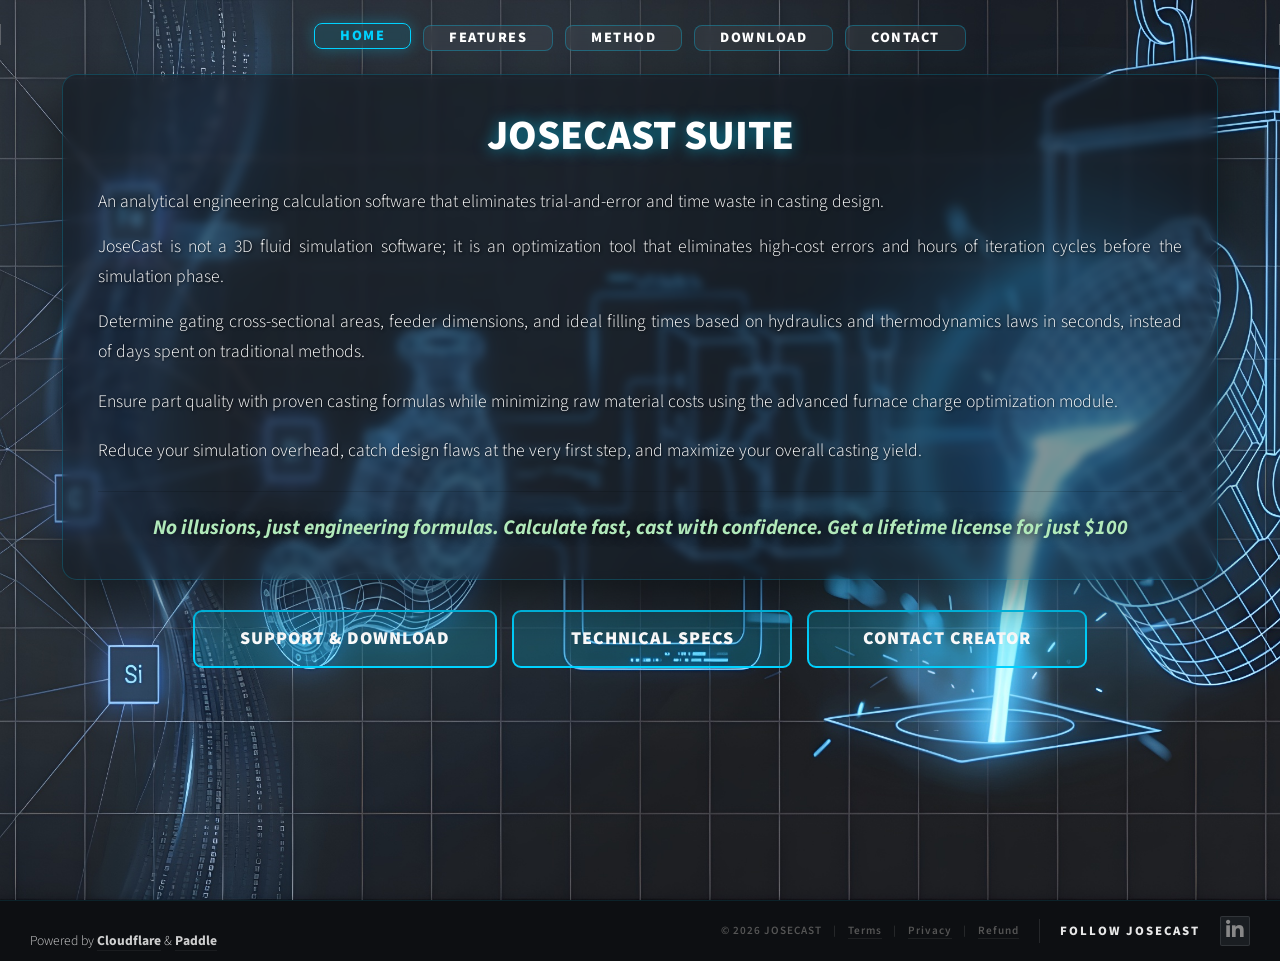
==== index.html @ 712bd65b "Update index.html" ====
<!DOCTYPE HTML>
<html>
<head>
    <title>JoseCast Suite - Professional Foundry Software</title>
    <meta charset="utf-8" />
    <meta name="viewport" content="width=device-width, initial-scale=1, user-scalable=no" />
    <link rel="stylesheet" href="assets/css/main.css" />
    <noscript><link rel="stylesheet" href="assets/css/noscript.css" /></noscript>
</head>
<style>
/* ORİJİNAL STİLLER - DOKUNMADIM */
@media (max-width:768px){
 #footer>div{flex-direction:column!important;justify-content:center!important;align-items:center!important;gap:15px!important;padding:0 15px!important}
 #footer>div>div:first-child{width:100%!important;text-align:center!important;font-size:.8em!important}
 a[href^="mailto:"]{color:#00d2ff!important;word-break:break-all!important}
}   
/* 🔥 AKTİF SAYFA SEKME RENGİ (CURRENT) 🔥 */
#nav > ul > li.current > a, #nav > ul > li > a:hover { 
    color: #00d2ff !important;
    border-color: #00d2ff !important;
    background-color: rgba(0, 210, 255, 0.1) !important;
    box-shadow: 0 0 15px rgba(0, 210, 255, 0.3) !important;
    transform: translateY(-2px);
}

/* SADECE TAŞMAYI ÖNLEMEK İÇİN - 3 SATIR */
#header { height: auto !important; min-height: 100vh !important; padding-top: 70px !important; padding-bottom: 60px !important; }
#nav { position: absolute !important; top: 0 !important; left: 0 !important; width: 100% !important; z-index: 500 !important; }
.jose-hover:hover { background: rgba(0, 210, 255, 0.6) !important; }
</style>

<body class="homepage is-preload">
<div id="page-wrapper">

    <!-- Header -->
    <div id="header">

        <!-- Nav - ÜSTE ALINDI -->
        <nav id="nav">
            <ul>
                <li class="current"><a href="index.html">Home</a></li>
                <li><a href="features.html">Features</a></li>
                <li><a href="method.html">Method</a></li>
                <li><a href="download.html">Download</a></li>
                <li><a href="Contact.html">Contact</a></li>
            </ul>
        </nav>

        <!-- Inner -->
        <div class="inner">
            <header>
                <div class="inner" style="
                    margin: -20px auto 0 auto !important;
                    position: relative !important;
                    transform: none !important;
                    z-index: 100 !important;
                    width: 95% !important; 
                    max-width: 1350px !important; 
                    display: block !important;
                    text-align: center !important;
                    background: rgba(10, 17, 26, 0.45) !important; 
                    backdrop-filter: blur(4px) !important; 
                    -webkit-backdrop-filter: blur(4px) !important;
                    padding: 35px !important;
                    border-radius: 15px !important;
                    border: 1px solid rgba(0, 210, 255, 0.2) !important; 
                    box-shadow: 0 20px 50px rgba(0,0,0,0.5) !important;
                ">
                    <header style="margin: 0 !important; padding: 0 !important; background: transparent !important;">
                        <h2 style="margin-bottom: 25px !important; font-size: 2.6em !important; font-weight: 800 !important; color: #ffffff !important; text-shadow: 0 0 15px rgba(0, 210, 255, 0.6) !important;">JOSECAST SUITE</h2>
                        
                        <div style="color: #ffffff !important; line-height: 1.7 !important; font-size: 1.1em !important; text-shadow: 1px 1px 3px rgba(0,0,0,0.8);">
                            <p style="margin-bottom: 15px !important;">An analytical engineering calculation software that eliminates trial-and-error and time waste in casting design.</p>
                            <p style="margin-bottom: 15px !important;">JoseCast is not a 3D fluid simulation software; it is an optimization tool that eliminates high-cost errors and hours of iteration cycles before the simulation phase.</p>
                            <p style="margin-bottom: 20px !important;">Determine gating cross-sectional areas, feeder dimensions, and ideal filling times based on hydraulics and thermodynamics laws in seconds, instead of days spent on traditional methods.</p>
                            <p style="margin-bottom: 20px !important;">Ensure part quality with proven casting formulas while minimizing raw material costs using the advanced furnace charge optimization module.</p>
                            <p style="margin-bottom: 20px !important;">Reduce your simulation overhead, catch design flaws at the very first step, and maximize your overall casting yield.</p>
                        </div>

                        <p style="margin-top: 25px !important; font-weight: 700; font-style: italic; color: #b1e9ba; text-shadow: 0 0 12px rgba(0, 0, 0, 0.969); border-top: 1px solid rgba(0, 0, 0, 0.15); padding-top: 20px;">
                            No illusions, just engineering formulas. Calculate fast, cast with confidence. Get a lifetime license for just $100
                        </p>
                    </header>
                </div>

                <div style="text-align: center; margin-top: 30px; width: 100%; clear: both;">
                    <div style="display: inline-flex; gap: 15px; flex-wrap: wrap; justify-content: center;">
                        <a href="download.html" class="jose-hover" style="display: flex; align-items: center; justify-content: center; background: rgba(0, 210, 255, 0.2); color: #ffffff !important; border: 2px solid #00d2ff; border-radius: 0.5em; padding: 15px 45px; text-decoration: none; font-weight: 900 !important; font-size: 18px !important; text-transform: uppercase; letter-spacing: 1px; min-width: 280px; box-sizing: border-box; transition: 0.3s;">Support & Download</a>
                        <a href="features.html" class="jose-hover" style="display: flex; align-items: center; justify-content: center; background: rgba(0, 210, 255, 0.2); color: #ffffff !important; border: 2px solid #00d2ff; border-radius: 0.5em; padding: 15px 45px; text-decoration: none; font-weight: 900 !important; font-size: 18px !important; text-transform: uppercase; letter-spacing: 1px; min-width: 280px; box-sizing: border-box; transition: 0.3s;">Technical Specs</a>
                        <a href="https://www.linkedin.com/in/yusuf-furkan-atci-9a137a19b" target="_blank" class="jose-hover" style="display: flex; align-items: center; justify-content: center; background: rgba(0, 210, 255, 0.2); color: #ffffff !important; border: 2px solid #00d2ff; border-radius: 0.5em; padding: 15px 45px; text-decoration: none; font-weight: 900 !important; font-size: 18px !important; text-transform: uppercase; letter-spacing: 1px; min-width: 280px; box-sizing: border-box; transition: 0.3s;">Contact Creator</a>
                    </div>
                </div>
            </header>
            <footer>
                <a href="#banner" class="button circled scrolly">Start</a>
            </footer>
        </div>
    </div>

    <!-- Footer - ORİJİNAL AYNI -->
    <div id="footer" style="padding: 8px 0; margin: 0; background: #0d0f12; clear: both; border-top: 1px solid rgba(0, 210, 255, 0.1); width: 100%;">
        <div style="width: 100%; padding: 0 30px; display: flex; align-items: center; justify-content: flex-end; gap: 20px;">
            <div style="text-align: left !important; display: block !important; width: 100% !important; margin: 0 !important; padding: 0 !important;">
                <p style="font-size: 0.85em; opacity: 0.8; margin: 20px 0 0 0 !important; padding: 0 !important; text-align: left !important;">
                    Powered by <a href="https://www.cloudflare.com" target="_blank" style="text-decoration: none; color: inherit; font-weight: bold;">Cloudflare</a> & <a href="https://www.paddle.com" target="_blank" style="text-decoration: none; color: inherit; font-weight: bold;">Paddle</a>
                </p>
            </div>      
            <div style="color: #555555; font-size: 0.7em; font-weight: 600; letter-spacing: 1px; border-right: 1px solid rgba(255,255,255,0.1); padding-right: 20px; white-space: nowrap !important; display: inline-block;">
                &copy; 2026 JOSECAST <span style="margin: 0 8px; opacity: 0.4;">|</span>
                <a href="terms.html" style="color: inherit; text-decoration: none;">Terms</a> <span style="margin: 0 8px; opacity: 0.4;">|</span>
                <a href="privacy.html" style="color: inherit; text-decoration: none;">Privacy</a> <span style="margin: 0 8px; opacity: 0.4;">|</span>
                <a href="refund.html" style="color: inherit; text-decoration: none;">Refund</a>
            </div>
            <h3 style="color: #ffffff; margin: 0; font-size: 0.8em; font-weight: 800; letter-spacing: 2px; text-transform: uppercase; white-space: nowrap; opacity: 0.9;">FOLLOW JOSECAST</h3>
            <div style="display: flex; gap: 10px;">
                <a href="https://www.linkedin.com/company/josecast-suite" target="_blank" rel="noopener noreferrer" style="display: flex; align-items: center; justify-content: center; width: 30px; height: 30px; background-color: #1a1e22; border: 1px solid rgba(255, 255, 255, 0.1); border-radius: 2px; color: #888888; font-size: 1em; text-decoration: none;">
                    <i class="icon brands fa-linkedin-in"></i>
                </a>
            </div>
        </div>
    </div>

</div>

<script src="assets/js/jquery.min.js"></script>
<script src="assets/js/jquery.dropotron.min.js"></script>
<script src="assets/js/jquery.scrolly.min.js"></script>
<script src="assets/js/jquery.scrollex.min.js"></script>
<script src="assets/js/browser.min.js"></script>
<script src="assets/js/breakpoints.min.js"></script>
<script src="assets/js/util.js"></script>
<script src="assets/js/main.js"></script>
</body>
</html>
---- assets/css/main.css ----
@import url("https://fonts.googleapis.com/css?family=Source+Sans+Pro:300,300italic,400,400italic,600");
@import url("fontawesome-all.min.css");

/*
	Helios by HTML5 UP
	html5up.net | @ajlkn
	Free for personal and commercial use under the CCA 3.0 license (html5up.net/license)
*/

html, body, div, span, applet, object,
iframe, h1, h2, h3, h4, h5, h6, p, blockquote,
pre, a, abbr, acronym, address, big, cite,
code, del, dfn, em, img, ins, kbd, q, s, samp,
small, strike, strong, sub, sup, tt, var, b,
u, i, center, dl, dt, dd, ol, ul, li, fieldset,
form, label, legend, table, caption, tbody,
tfoot, thead, tr, th, td, article, aside,
canvas, details, embed, figure, figcaption,
footer, header, hgroup, menu, nav, output, ruby,
section, summary, time, mark, audio, video {
	margin: 0;
	padding: 0;
	border: 0;
	font-size: 100%;
	font: inherit;
	vertical-align: baseline;}

article, aside, details, figcaption, figure,
footer, header, hgroup, menu, nav, section {
	display: block;}

body {
	line-height: 1;
}

ol, ul {
	list-style: none;
}

blockquote, q {
	quotes: none;
}

	blockquote:before, blockquote:after, q:before, q:after {
		content: '';
		content: none;
	}

table {
	border-collapse: collapse;
	border-spacing: 0;
}

body {
	-webkit-text-size-adjust: none;
}

mark {
	background-color: transparent;
	color: inherit;
}

input::-moz-focus-inner {
	border: 0;
	padding: 0;
}

input, select, textarea {
	-moz-appearance: none;
	-webkit-appearance: none;
	-ms-appearance: none;
	appearance: none;
}

/* Basic */

	html {
		box-sizing: border-box;
	}

	*, *:before, *:after {
		box-sizing: inherit;
	}

	body {
		background: #f0f4f4;
		color: #5b5b5b;
		font-size: 15pt;
		line-height: 1.85em;
		font-family: 'Source Sans Pro', sans-serif;
		font-weight: 300;
	}

		body.is-preload *, body.is-preload *:before, body.is-preload *:after {
			-moz-animation: none !important;
			-webkit-animation: none !important;
			-ms-animation: none !important;
			animation: none !important;
			-moz-transition: none !important;
			-webkit-transition: none !important;
			-ms-transition: none !important;
			transition: none !important;
		}

	input, textarea, select {
		font-size: 15pt;
		line-height: 1.85em;
		font-family: 'Source Sans Pro', sans-serif;
		font-weight: 300;
	}

	h1, h2, h3, h4, h5, h6 {
		font-weight: 400;
		color: #483949;
		line-height: 1.25em;
	}

	h1 a, h2 a, h3 a, h4 a, h5 a, h6 a {
		color: inherit;
		text-decoration: none;
		border-bottom-color: transparent;
	}

	h1 strong, h2 strong, h3 strong, h4 strong, h5 strong, h6 strong {
		font-weight: 600;
	}

	h2 {
		font-size: 2.6em;
	}

	h3 {
		font-size: 1.25em;
	}

	h4 {
		font-size: 1em;
		margin: 0 0 0.25em 0;
	}

	strong, b {
		font-weight: 400;
		color: #483949;
	}

	em, i {
		font-style: italic;
	}

	a {
		color: inherit;
		border-bottom: solid 1px rgba(128, 128, 128, 0.15);
		text-decoration: none;
		-moz-transition: background-color 0.35s ease-in-out, color 0.35s ease-in-out, border-bottom-color 0.35s ease-in-out;
		-webkit-transition: background-color 0.35s ease-in-out, color 0.35s ease-in-out, border-bottom-color 0.35s ease-in-out;
		-ms-transition: background-color 0.35s ease-in-out, color 0.35s ease-in-out, border-bottom-color 0.35s ease-in-out;
		transition: background-color 0.35s ease-in-out, color 0.35s ease-in-out, border-bottom-color 0.35s ease-in-out;
	}

		a:hover {
			color: #ef8376;
			border-bottom-color: transparent;
		}

	sub {
		position: relative;
		top: 0.5em;
		font-size: 0.8em;
	}

	sup {
		position: relative;
		top: -0.5em;
		font-size: 0.8em;
	}

	blockquote {
		border-left: solid 0.5em #ddd;
		padding: 1em 0 1em 2em;
		font-style: italic;
	}

	p, ul, ol, dl, table {
		margin-bottom: 1em;
	}

	p {
		text-align: justify;
	}

	br.clear {
		clear: both;
	}

	hr {
		position: relative;
		display: block;
		border: 0;
		top: 4.5em;
		margin-bottom: 9em;
		height: 6px;
		border-top: solid 1px rgba(128, 128, 128, 0.2);
		border-bottom: solid 1px rgba(128, 128, 128, 0.2);
	}

		hr:before, hr:after {
			content: '';
			position: absolute;
			top: -8px;
			display: block;
			width: 1px;
			height: 21px;
			background: rgba(128, 128, 128, 0.2);
		}

		hr:before {
			left: -1px;
		}

		hr:after {
			right: -1px;
		}

	.timestamp {
		color: rgba(128, 128, 128, 0.75);
		font-size: 0.8em;
	}

/* Container */

	.container {
		margin: 0 auto;
		max-width: 100%;
		width: 1400px;
	}

		@media screen and (max-width: 1680px) {

			.container {
				width: 1200px;
			}

		}

		@media screen and (max-width: 1280px) {

			.container {
				width: 100%;
			}

		}

		@media screen and (max-width: 960px) {

			.container {
				width: 100%;
			}

		}

		@media screen and (max-width: 840px) {

			.container {
				width: 100%;
			}

		}

		@media screen and (max-width: 736px) {

			.container {
				width: 100%;
			}

		}

/* Row */

	.row {
		display: flex;
		flex-wrap: wrap;
		box-sizing: border-box;
		align-items: stretch;
	}

		.row > * {
			box-sizing: border-box;
		}

		.row.gtr-uniform > * > :last-child {
			margin-bottom: 0;
		}

		.row.aln-left {
			justify-content: flex-start;
		}

		.row.aln-center {
			justify-content: center;
		}

		.row.aln-right {
			justify-content: flex-end;
		}

		.row.aln-top {
			align-items: flex-start;
		}

		.row.aln-middle {
			align-items: center;
		}

		.row.aln-bottom {
			align-items: flex-end;
		}

		.row > .imp {
			order: -1;
		}

		.row > .col-1 {
			width: 8.33333%;
		}

		.row > .off-1 {
			margin-left: 8.33333%;
		}

		.row > .col-2 {
			width: 16.66667%;
		}

		.row > .off-2 {
			margin-left: 16.66667%;
		}

		.row > .col-3 {
			width: 25%;
		}

		.row > .off-3 {
			margin-left: 25%;
		}

		.row > .col-4 {
			width: 33.33333%;
		}

		.row > .off-4 {
			margin-left: 33.33333%;
		}

		.row > .col-5 {
			width: 41.66667%;
		}

		.row > .off-5 {
			margin-left: 41.66667%;
		}

		.row > .col-6 {
			width: 50%;
		}

		.row > .off-6 {
			margin-left: 50%;
		}

		.row > .col-7 {
			width: 58.33333%;
		}

		.row > .off-7 {
			margin-left: 58.33333%;
		}

		.row > .col-8 {
			width: 66.66667%;
		}

		.row > .off-8 {
			margin-left: 66.66667%;
		}

		.row > .col-9 {
			width: 75%;
		}

		.row > .off-9 {
			margin-left: 75%;
		}

		.row > .col-10 {
			width: 83.33333%;
		}

		.row > .off-10 {
			margin-left: 83.33333%;
		}

		.row > .col-11 {
			width: 91.66667%;
		}

		.row > .off-11 {
			margin-left: 91.66667%;
		}

		.row > .col-12 {
			width: 100%;
		}

		.row > .off-12 {
			margin-left: 100%;
		}

		.row.gtr-0 {
			margin-top: 0px;
			margin-left: 0px;
		}

			.row.gtr-0 > * {
				padding: 0px 0 0 0px;
			}

			.row.gtr-0.gtr-uniform {
				margin-top: 0px;
			}

				.row.gtr-0.gtr-uniform > * {
					padding-top: 0px;
				}

		.row.gtr-25 {
			margin-top: -10px;
			margin-left: -10px;
		}

			.row.gtr-25 > * {
				padding: 10px 0 0 10px;
			}

			.row.gtr-25.gtr-uniform {
				margin-top: -10px;
			}

				.row.gtr-25.gtr-uniform > * {
					padding-top: 10px;
				}

		.row.gtr-50 {
			margin-top: -20px;
			margin-left: -20px;
		}

			.row.gtr-50 > * {
				padding: 20px 0 0 20px;
			}

			.row.gtr-50.gtr-uniform {
				margin-top: -20px;
			}

				.row.gtr-50.gtr-uniform > * {
					padding-top: 20px;
				}

		.row {
			margin-top: -40px;
			margin-left: -40px;
		}

			.row > * {
				padding: 40px 0 0 40px;
			}

			.row.gtr-uniform {
				margin-top: -40px;
			}

				.row.gtr-uniform > * {
					padding-top: 40px;
				}

		.row.gtr-150 {
			margin-top: -60px;
			margin-left: -60px;
		}

			.row.gtr-150 > * {
				padding: 60px 0 0 60px;
			}

			.row.gtr-150.gtr-uniform {
				margin-top: -60px;
			}

				.row.gtr-150.gtr-uniform > * {
					padding-top: 60px;
				}

		.row.gtr-200 {
			margin-top: -80px;
			margin-left: -80px;
		}

			.row.gtr-200 > * {
				padding: 80px 0 0 80px;
			}

			.row.gtr-200.gtr-uniform {
				margin-top: -80px;
			}

				.row.gtr-200.gtr-uniform > * {
					padding-top: 80px;
				}

		@media screen and (max-width: 1680px) {

			.row {
				display: flex;
				flex-wrap: wrap;
				box-sizing: border-box;
				align-items: stretch;
			}

				.row > * {
					box-sizing: border-box;
				}

				.row.gtr-uniform > * > :last-child {
					margin-bottom: 0;
				}

				.row.aln-left {
					justify-content: flex-start;
				}

				.row.aln-center {
					justify-content: center;
				}

				.row.aln-right {
					justify-content: flex-end;
				}

				.row.aln-top {
					align-items: flex-start;
				}

				.row.aln-middle {
					align-items: center;
				}

				.row.aln-bottom {
					align-items: flex-end;
				}

				.row > .imp-wide {
					order: -1;
				}

				.row > .col-1-wide {
					width: 8.33333%;
				}

				.row > .off-1-wide {
					margin-left: 8.33333%;
				}

				.row > .col-2-wide {
					width: 16.66667%;
				}

				.row > .off-2-wide {
					margin-left: 16.66667%;
				}

				.row > .col-3-wide {
					width: 25%;
				}

				.row > .off-3-wide {
					margin-left: 25%;
				}

				.row > .col-4-wide {
					width: 33.33333%;
				}

				.row > .off-4-wide {
					margin-left: 33.33333%;
				}

				.row > .col-5-wide {
					width: 41.66667%;
				}

				.row > .off-5-wide {
					margin-left: 41.66667%;
				}

				.row > .col-6-wide {
					width: 50%;
				}

				.row > .off-6-wide {
					margin-left: 50%;
				}

				.row > .col-7-wide {
					width: 58.33333%;
				}

				.row > .off-7-wide {
					margin-left: 58.33333%;
				}

				.row > .col-8-wide {
					width: 66.66667%;
				}

				.row > .off-8-wide {
					margin-left: 66.66667%;
				}

				.row > .col-9-wide {
					width: 75%;
				}

				.row > .off-9-wide {
					margin-left: 75%;
				}

				.row > .col-10-wide {
					width: 83.33333%;
				}

				.row > .off-10-wide {
					margin-left: 83.33333%;
				}

				.row > .col-11-wide {
					width: 91.66667%;
				}

				.row > .off-11-wide {
					margin-left: 91.66667%;
				}

				.row > .col-12-wide {
					width: 100%;
				}

				.row > .off-12-wide {
					margin-left: 100%;
				}

				.row.gtr-0 {
					margin-top: 0px;
					margin-left: 0px;
				}

					.row.gtr-0 > * {
						padding: 0px 0 0 0px;
					}

					.row.gtr-0.gtr-uniform {
						margin-top: 0px;
					}

						.row.gtr-0.gtr-uniform > * {
							padding-top: 0px;
						}

				.row.gtr-25 {
					margin-top: -10px;
					margin-left: -10px;
				}

					.row.gtr-25 > * {
						padding: 10px 0 0 10px;
					}

					.row.gtr-25.gtr-uniform {
						margin-top: -10px;
					}

						.row.gtr-25.gtr-uniform > * {
							padding-top: 10px;
						}

				.row.gtr-50 {
					margin-top: -20px;
					margin-left: -20px;
				}

					.row.gtr-50 > * {
						padding: 20px 0 0 20px;
					}

					.row.gtr-50.gtr-uniform {
						margin-top: -20px;
					}

						.row.gtr-50.gtr-uniform > * {
							padding-top: 20px;
						}

				.row {
					margin-top: -40px;
					margin-left: -40px;
				}

					.row > * {
						padding: 40px 0 0 40px;
					}

					.row.gtr-uniform {
						margin-top: -40px;
					}

						.row.gtr-uniform > * {
							padding-top: 40px;
						}

				.row.gtr-150 {
					margin-top: -60px;
					margin-left: -60px;
				}

					.row.gtr-150 > * {
						padding: 60px 0 0 60px;
					}

					.row.gtr-150.gtr-uniform {
						margin-top: -60px;
					}

						.row.gtr-150.gtr-uniform > * {
							padding-top: 60px;
						}

				.row.gtr-200 {
					margin-top: -80px;
					margin-left: -80px;
				}

					.row.gtr-200 > * {
						padding: 80px 0 0 80px;
					}

					.row.gtr-200.gtr-uniform {
						margin-top: -80px;
					}

						.row.gtr-200.gtr-uniform > * {
							padding-top: 80px;
						}

		}

		@media screen and (max-width: 1280px) {

			.row {
				display: flex;
				flex-wrap: wrap;
				box-sizing: border-box;
				align-items: stretch;
			}

				.row > * {
					box-sizing: border-box;
				}

				.row.gtr-uniform > * > :last-child {
					margin-bottom: 0;
				}

				.row.aln-left {
					justify-content: flex-start;
				}

				.row.aln-center {
					justify-content: center;
				}

				.row.aln-right {
					justify-content: flex-end;
				}

				.row.aln-top {
					align-items: flex-start;
				}

				.row.aln-middle {
					align-items: center;
				}

				.row.aln-bottom {
					align-items: flex-end;
				}

				.row > .imp-normal {
					order: -1;
				}

				.row > .col-1-normal {
					width: 8.33333%;
				}

				.row > .off-1-normal {
					margin-left: 8.33333%;
				}

				.row > .col-2-normal {
					width: 16.66667%;
				}

				.row > .off-2-normal {
					margin-left: 16.66667%;
				}

				.row > .col-3-normal {
					width: 25%;
				}

				.row > .off-3-normal {
					margin-left: 25%;
				}

				.row > .col-4-normal {
					width: 33.33333%;
				}

				.row > .off-4-normal {
					margin-left: 33.33333%;
				}

				.row > .col-5-normal {
					width: 41.66667%;
				}

				.row > .off-5-normal {
					margin-left: 41.66667%;
				}

				.row > .col-6-normal {
					width: 50%;
				}

				.row > .off-6-normal {
					margin-left: 50%;
				}

				.row > .col-7-normal {
					width: 58.33333%;
				}

				.row > .off-7-normal {
					margin-left: 58.33333%;
				}

				.row > .col-8-normal {
					width: 66.66667%;
				}

				.row > .off-8-normal {
					margin-left: 66.66667%;
				}

				.row > .col-9-normal {
					width: 75%;
				}

				.row > .off-9-normal {
					margin-left: 75%;
				}

				.row > .col-10-normal {
					width: 83.33333%;
				}

				.row > .off-10-normal {
					margin-left: 83.33333%;
				}

				.row > .col-11-normal {
					width: 91.66667%;
				}

				.row > .off-11-normal {
					margin-left: 91.66667%;
				}

				.row > .col-12-normal {
					width: 100%;
				}

				.row > .off-12-normal {
					margin-left: 100%;
				}

				.row.gtr-0 {
					margin-top: 0px;
					margin-left: 0px;
				}

					.row.gtr-0 > * {
						padding: 0px 0 0 0px;
					}

					.row.gtr-0.gtr-uniform {
						margin-top: 0px;
					}

						.row.gtr-0.gtr-uniform > * {
							padding-top: 0px;
						}

				.row.gtr-25 {
					margin-top: -9px;
					margin-left: -9px;
				}

					.row.gtr-25 > * {
						padding: 9px 0 0 9px;
					}

					.row.gtr-25.gtr-uniform {
						margin-top: -9px;
					}

						.row.gtr-25.gtr-uniform > * {
							padding-top: 9px;
						}

				.row.gtr-50 {
					margin-top: -18px;
					margin-left: -18px;
				}

					.row.gtr-50 > * {
						padding: 18px 0 0 18px;
					}

					.row.gtr-50.gtr-uniform {
						margin-top: -18px;
					}

						.row.gtr-50.gtr-uniform > * {
							padding-top: 18px;
						}

				.row {
					margin-top: -36px;
					margin-left: -36px;
				}

					.row > * {
						padding: 36px 0 0 36px;
					}

					.row.gtr-uniform {
						margin-top: -36px;
					}

						.row.gtr-uniform > * {
							padding-top: 36px;
						}

				.row.gtr-150 {
					margin-top: -54px;
					margin-left: -54px;
				}

					.row.gtr-150 > * {
						padding: 54px 0 0 54px;
					}

					.row.gtr-150.gtr-uniform {
						margin-top: -54px;
					}

						.row.gtr-150.gtr-uniform > * {
							padding-top: 54px;
						}

				.row.gtr-200 {
					margin-top: -72px;
					margin-left: -72px;
				}

					.row.gtr-200 > * {
						padding: 72px 0 0 72px;
					}

					.row.gtr-200.gtr-uniform {
						margin-top: -72px;
					}

						.row.gtr-200.gtr-uniform > * {
							padding-top: 72px;
						}

		}

		@media screen and (max-width: 960px) {

			.row {
				display: flex;
				flex-wrap: wrap;
				box-sizing: border-box;
				align-items: stretch;
			}

				.row > * {
					box-sizing: border-box;
				}

				.row.gtr-uniform > * > :last-child {
					margin-bottom: 0;
				}

				.row.aln-left {
					justify-content: flex-start;
				}

				.row.aln-center {
					justify-content: center;
				}

				.row.aln-right {
					justify-content: flex-end;
				}

				.row.aln-top {
					align-items: flex-start;
				}

				.row.aln-middle {
					align-items: center;
				}

				.row.aln-bottom {
					align-items: flex-end;
				}

				.row > .imp-narrow {
					order: -1;
				}

				.row > .col-1-narrow {
					width: 8.33333%;
				}

				.row > .off-1-narrow {
					margin-left: 8.33333%;
				}

				.row > .col-2-narrow {
					width: 16.66667%;
				}

				.row > .off-2-narrow {
					margin-left: 16.66667%;
				}

				.row > .col-3-narrow {
					width: 25%;
				}

				.row > .off-3-narrow {
					margin-left: 25%;
				}

				.row > .col-4-narrow {
					width: 33.33333%;
				}

				.row > .off-4-narrow {
					margin-left: 33.33333%;
				}

				.row > .col-5-narrow {
					width: 41.66667%;
				}

				.row > .off-5-narrow {
					margin-left: 41.66667%;
				}

				.row > .col-6-narrow {
					width: 50%;
				}

				.row > .off-6-narrow {
					margin-left: 50%;
				}

				.row > .col-7-narrow {
					width: 58.33333%;
				}

				.row > .off-7-narrow {
					margin-left: 58.33333%;
				}

				.row > .col-8-narrow {
					width: 66.66667%;
				}

				.row > .off-8-narrow {
					margin-left: 66.66667%;
				}

				.row > .col-9-narrow {
					width: 75%;
				}

				.row > .off-9-narrow {
					margin-left: 75%;
				}

				.row > .col-10-narrow {
					width: 83.33333%;
				}

				.row > .off-10-narrow {
					margin-left: 83.33333%;
				}

				.row > .col-11-narrow {
					width: 91.66667%;
				}

				.row > .off-11-narrow {
					margin-left: 91.66667%;
				}

				.row > .col-12-narrow {
					width: 100%;
				}

				.row > .off-12-narrow {
					margin-left: 100%;
				}

				.row.gtr-0 {
					margin-top: 0px;
					margin-left: 0px;
				}

					.row.gtr-0 > * {
						padding: 0px 0 0 0px;
					}

					.row.gtr-0.gtr-uniform {
						margin-top: 0px;
					}

						.row.gtr-0.gtr-uniform > * {
							padding-top: 0px;
						}

				.row.gtr-25 {
					margin-top: -8px;
					margin-left: -8px;
				}

					.row.gtr-25 > * {
						padding: 8px 0 0 8px;
					}

					.row.gtr-25.gtr-uniform {
						margin-top: -8px;
					}

						.row.gtr-25.gtr-uniform > * {
							padding-top: 8px;
						}

				.row.gtr-50 {
					margin-top: -16px;
					margin-left: -16px;
				}

					.row.gtr-50 > * {
						padding: 16px 0 0 16px;
					}

					.row.gtr-50.gtr-uniform {
						margin-top: -16px;
					}

						.row.gtr-50.gtr-uniform > * {
							padding-top: 16px;
						}

				.row {
					margin-top: -32px;
					margin-left: -32px;
				}

					.row > * {
						padding: 32px 0 0 32px;
					}

					.row.gtr-uniform {
						margin-top: -32px;
					}

						.row.gtr-uniform > * {
							padding-top: 32px;
						}

				.row.gtr-150 {
					margin-top: -48px;
					margin-left: -48px;
				}

					.row.gtr-150 > * {
						padding: 48px 0 0 48px;
					}

					.row.gtr-150.gtr-uniform {
						margin-top: -48px;
					}

						.row.gtr-150.gtr-uniform > * {
							padding-top: 48px;
						}

				.row.gtr-200 {
					margin-top: -64px;
					margin-left: -64px;
				}

					.row.gtr-200 > * {
						padding: 64px 0 0 64px;
					}

					.row.gtr-200.gtr-uniform {
						margin-top: -64px;
					}

						.row.gtr-200.gtr-uniform > * {
							padding-top: 64px;
						}

		}

		@media screen and (max-width: 840px) {

			.row {
				display: flex;
				flex-wrap: wrap;
				box-sizing: border-box;
				align-items: stretch;
			}

				.row > * {
					box-sizing: border-box;
				}

				.row.gtr-uniform > * > :last-child {
					margin-bottom: 0;
				}

				.row.aln-left {
					justify-content: flex-start;
				}

				.row.aln-center {
					justify-content: center;
				}

				.row.aln-right {
					justify-content: flex-end;
				}

				.row.aln-top {
					align-items: flex-start;
				}

				.row.aln-middle {
					align-items: center;
				}

				.row.aln-bottom {
					align-items: flex-end;
				}

				.row > .imp-narrower {
					order: -1;
				}

				.row > .col-1-narrower {
					width: 8.33333%;
				}

				.row > .off-1-narrower {
					margin-left: 8.33333%;
				}

				.row > .col-2-narrower {
					width: 16.66667%;
				}

				.row > .off-2-narrower {
					margin-left: 16.66667%;
				}

				.row > .col-3-narrower {
					width: 25%;
				}

				.row > .off-3-narrower {
					margin-left: 25%;
				}

				.row > .col-4-narrower {
					width: 33.33333%;
				}

				.row > .off-4-narrower {
					margin-left: 33.33333%;
				}

				.row > .col-5-narrower {
					width: 41.66667%;
				}

				.row > .off-5-narrower {
					margin-left: 41.66667%;
				}

				.row > .col-6-narrower {
					width: 50%;
				}

				.row > .off-6-narrower {
					margin-left: 50%;
				}

				.row > .col-7-narrower {
					width: 58.33333%;
				}

				.row > .off-7-narrower {
					margin-left: 58.33333%;
				}

				.row > .col-8-narrower {
					width: 66.66667%;
				}

				.row > .off-8-narrower {
					margin-left: 66.66667%;
				}

				.row > .col-9-narrower {
					width: 75%;
				}

				.row > .off-9-narrower {
					margin-left: 75%;
				}

				.row > .col-10-narrower {
					width: 83.33333%;
				}

				.row > .off-10-narrower {
					margin-left: 83.33333%;
				}

				.row > .col-11-narrower {
					width: 91.66667%;
				}

				.row > .off-11-narrower {
					margin-left: 91.66667%;
				}

				.row > .col-12-narrower {
					width: 100%;
				}

				.row > .off-12-narrower {
					margin-left: 100%;
				}

				.row.gtr-0 {
					margin-top: 0px;
					margin-left: 0px;
				}

					.row.gtr-0 > * {
						padding: 0px 0 0 0px;
					}

					.row.gtr-0.gtr-uniform {
						margin-top: 0px;
					}

						.row.gtr-0.gtr-uniform > * {
							padding-top: 0px;
						}

				.row.gtr-25 {
					margin-top: -8px;
					margin-left: -8px;
				}

					.row.gtr-25 > * {
						padding: 8px 0 0 8px;
					}

					.row.gtr-25.gtr-uniform {
						margin-top: -8px;
					}

						.row.gtr-25.gtr-uniform > * {
							padding-top: 8px;
						}

				.row.gtr-50 {
					margin-top: -16px;
					margin-left: -16px;
				}

					.row.gtr-50 > * {
						padding: 16px 0 0 16px;
					}

					.row.gtr-50.gtr-uniform {
						margin-top: -16px;
					}

						.row.gtr-50.gtr-uniform > * {
							padding-top: 16px;
						}

				.row {
					margin-top: -32px;
					margin-left: -32px;
				}

					.row > * {
						padding: 32px 0 0 32px;
					}

					.row.gtr-uniform {
						margin-top: -32px;
					}

						.row.gtr-uniform > * {
							padding-top: 32px;
						}

				.row.gtr-150 {
					margin-top: -48px;
					margin-left: -48px;
				}

					.row.gtr-150 > * {
						padding: 48px 0 0 48px;
					}

					.row.gtr-150.gtr-uniform {
						margin-top: -48px;
					}

						.row.gtr-150.gtr-uniform > * {
							padding-top: 48px;
						}

				.row.gtr-200 {
					margin-top: -64px;
					margin-left: -64px;
				}

					.row.gtr-200 > * {
						padding: 64px 0 0 64px;
					}

					.row.gtr-200.gtr-uniform {
						margin-top: -64px;
					}

						.row.gtr-200.gtr-uniform > * {
							padding-top: 64px;
						}

		}

		@media screen and (max-width: 736px) {

			.row {
				display: flex;
				flex-wrap: wrap;
				box-sizing: border-box;
				align-items: stretch;
			}

				.row > * {
					box-sizing: border-box;
				}

				.row.gtr-uniform > * > :last-child {
					margin-bottom: 0;
				}

				.row.aln-left {
					justify-content: flex-start;
				}

				.row.aln-center {
					justify-content: center;
				}

				.row.aln-right {
					justify-content: flex-end;
				}

				.row.aln-top {
					align-items: flex-start;
				}

				.row.aln-middle {
					align-items: center;
				}

				.row.aln-bottom {
					align-items: flex-end;
				}

				.row > .imp-mobile {
					order: -1;
				}

				.row > .col-1-mobile {
					width: 8.33333%;
				}

				.row > .off-1-mobile {
					margin-left: 8.33333%;
				}

				.row > .col-2-mobile {
					width: 16.66667%;
				}

				.row > .off-2-mobile {
					margin-left: 16.66667%;
				}

				.row > .col-3-mobile {
					width: 25%;
				}

				.row > .off-3-mobile {
					margin-left: 25%;
				}

				.row > .col-4-mobile {
					width: 33.33333%;
				}

				.row > .off-4-mobile {
					margin-left: 33.33333%;
				}

				.row > .col-5-mobile {
					width: 41.66667%;
				}

				.row > .off-5-mobile {
					margin-left: 41.66667%;
				}

				.row > .col-6-mobile {
					width: 50%;
				}

				.row > .off-6-mobile {
					margin-left: 50%;
				}

				.row > .col-7-mobile {
					width: 58.33333%;
				}

				.row > .off-7-mobile {
					margin-left: 58.33333%;
				}

				.row > .col-8-mobile {
					width: 66.66667%;
				}

				.row > .off-8-mobile {
					margin-left: 66.66667%;
				}

				.row > .col-9-mobile {
					width: 75%;
				}

				.row > .off-9-mobile {
					margin-left: 75%;
				}

				.row > .col-10-mobile {
					width: 83.33333%;
				}

				.row > .off-10-mobile {
					margin-left: 83.33333%;
				}

				.row > .col-11-mobile {
					width: 91.66667%;
				}

				.row > .off-11-mobile {
					margin-left: 91.66667%;
				}

				.row > .col-12-mobile {
					width: 100%;
				}

				.row > .off-12-mobile {
					margin-left: 100%;
				}

				.row.gtr-0 {
					margin-top: 0px;
					margin-left: 0px;
				}

					.row.gtr-0 > * {
						padding: 0px 0 0 0px;
					}

					.row.gtr-0.gtr-uniform {
						margin-top: 0px;
					}

						.row.gtr-0.gtr-uniform > * {
							padding-top: 0px;
						}

				.row.gtr-25 {
					margin-top: -5px;
					margin-left: -5px;
				}

					.row.gtr-25 > * {
						padding: 5px 0 0 5px;
					}

					.row.gtr-25.gtr-uniform {
						margin-top: -5px;
					}

						.row.gtr-25.gtr-uniform > * {
							padding-top: 5px;
						}

				.row.gtr-50 {
					margin-top: -10px;
					margin-left: -10px;
				}

					.row.gtr-50 > * {
						padding: 10px 0 0 10px;
					}

					.row.gtr-50.gtr-uniform {
						margin-top: -10px;
					}

						.row.gtr-50.gtr-uniform > * {
							padding-top: 10px;
						}

				.row {
					margin-top: -20px;
					margin-left: -20px;
				}

					.row > * {
						padding: 20px 0 0 20px;
					}

					.row.gtr-uniform {
						margin-top: -20px;
					}

						.row.gtr-uniform > * {
							padding-top: 20px;
						}

				.row.gtr-150 {
					margin-top: -30px;
					margin-left: -30px;
				}

					.row.gtr-150 > * {
						padding: 30px 0 0 30px;
					}

					.row.gtr-150.gtr-uniform {
						margin-top: -30px;
					}

						.row.gtr-150.gtr-uniform > * {
							padding-top: 30px;
						}

				.row.gtr-200 {
					margin-top: -40px;
					margin-left: -40px;
				}

					.row.gtr-200 > * {
						padding: 40px 0 0 40px;
					}

					.row.gtr-200.gtr-uniform {
						margin-top: -40px;
					}

						.row.gtr-200.gtr-uniform > * {
							padding-top: 40px;
						}

		}

/* Sections/Article */

	section, article {
		margin-bottom: 3em;
	}

		section > :last-child, section:last-child, article > :last-child, article:last-child {
			margin-bottom: 0;
		}

		section.special > header, section.special > footer, article.special > header, article.special > footer {
			text-align: center;
		}

	.row > section, .row > article {
		margin-bottom: 0;
	}

	header {
		margin: 0 0 1em 0;
	}

		header > p {
			display: block;
			font-size: 1.5em;
			margin: 1em 0 2em 0;
			line-height: 1.5em;
			text-align: inherit;
		}

	footer {
		margin: 2.5em 0 0 0;
	}

/* Image */

	.image {
		position: relative;
		display: inline-block;
		border: 0;
		outline: 0;
	}

		.image img {
			display: block;
			width: 100%;
		}

		.image.fit {
			display: block;
			width: 100%;
		}

		.image.featured {
			display: block;
			width: 100%;
			margin: 0 0 4em 0;
		}

		.image.left {
			float: left;
			margin: 0 2em 2em 0;
		}

		.image.centered {
			display: block;
			margin: 0 0 2em 0;
		}

			.image.centered img {
				margin: 0 auto;
				width: auto;
			}

/* List */

	ul {
		list-style: disc;
		padding-left: 1em;
	}

		ul li {
			padding-left: 0.5em;
		}

	ol {
		list-style: decimal;
		padding-left: 1.25em;
	}

		ol li {
			padding-left: 0.25em;
		}

/* Actions */

	ul.actions {
		margin: 3em 0 0 0;
		list-style: none;
		padding-left: 0;
	}

		form ul.actions {
			margin-top: 0;
		}

		ul.actions li {
			display: inline-block;
			margin: 0 0.75em 0 0.75em;
			padding-left: 0;
		}

			ul.actions li:first-child {
				margin-left: 0;
			}

			ul.actions li:last-child {
				margin-right: 0;
			}

/* Divided */

	ul.divided {
		list-style: none;
		padding-left: 0;
	}

		ul.divided li {
			border-top: solid 1px rgba(128, 128, 128, 0.2);
			padding-top: 1.5em;
			margin-top: 1.5em;
			padding-left: 0;
		}

			ul.divided li:first-child {
				border-top: 0;
				padding-top: 0;
				margin-top: 0;
			}

/* Menu */

	ul.menu {
		height: 1em;
		line-height: 1em;
		list-style: none;
		padding-left: 0;
	}

		ul.menu li {
			display: inline-block;
			border-left: solid 1px rgba(128, 128, 128, 0.2);
			padding-left: 1.25em;
			margin-left: 1.25em;
		}

			ul.menu li:first-child {
				border-left: 0;
				padding-left: 0;
				margin-left: 0;
			}

/* Icons */

	ul.icons {
		position: relative;
		background: rgba(128, 128, 128, 0.05);
		border-radius: 4em;
		display: inline-block;
		padding: 0.35em 0.75em 0.35em 0.75em;
		font-size: 1.25em;
		cursor: default;
		list-style: none;
	}

		ul.icons li {
			display: inline-block;
			padding-left: 0;
		}

			ul.icons li a {
				display: inline-block;
				background: none;
				width: 2.5em;
				height: 2.5em;
				line-height: 2.5em;
				text-align: center;
				border-radius: 100%;
				border: 0;
				color: inherit;
			}

				ul.icons li a:hover {
					color: #00d2ff;
				}

/* Form */

	form label {
		display: block;
		font-weight: 400;
		color: #483949;
		margin: 0 0 1em 0;
	}

	form input[type="text"],
	form input[type="email"],
	form input[type="password"],
	form select,
	form textarea {
		-webkit-appearance: none;
		display: block;
		border: 0;
		background: #fafafa;
		width: 100%;
		border-radius: 0.5em;
		border: solid 1px #E5E5E5;
		padding: 1em;
		-moz-transition: background-color 0.35s ease-in-out, border-color 0.35s ease-in-out;
		-webkit-transition: background-color 0.35s ease-in-out, border-color 0.35s ease-in-out;
		-ms-transition: background-color 0.35s ease-in-out, border-color 0.35s ease-in-out;
		transition: background-color 0.35s ease-in-out, border-color 0.35s ease-in-out;
	}

		form input[type="text"]:focus,
		form input[type="email"]:focus,
		form input[type="password"]:focus,
		form select:focus,
		form textarea:focus {
			background: #fff;
			border-color: #df7366;
		}

	form input[type="text"],
	form input[type="email"],
	form input[type="password"],
	form select {
		line-height: 1em;
	}

	form textarea {
		min-height: 9em;
	}

	form ::-webkit-input-placeholder {
		color: #555 !important;
	}

	form :-moz-placeholder {
		color: #555 !important;
	}

	form ::-moz-placeholder {
		color: #555 !important;
	}

	form :-ms-input-placeholder {
		color: #555 !important;
	}

	form ::-moz-focus-inner {
		border: 0;
	}

/* Table */

	table {
		width: 100%;
	}

		table.default {
			width: 100%;
		}

			table.default tbody tr {
				border-top: solid 1px #e5e5e5;
			}

				table.default tbody tr:first-child {
					border-top: 0;
				}

				table.default tbody tr:nth-child(2n+1) {
					background: #fafafa;
				}

			table.default td {
				padding: 0.5em 1em 0.5em 1em;
			}

			table.default th {
				text-align: left;
				font-weight: 400;
				padding: 0.5em 1em 0.5em 1em;
			}

			table.default thead {
				border-bottom: solid 2px #e5e5e5;
			}

			table.default tfoot {
				border-top: solid 2px #e5e5e5;
			}

/* Button */

input[type="button"], input[type="submit"], input[type="reset"], button, .button {
    position: relative;
    display: inline-block;
    background: rgba(0, 210, 255, 0.2); /* Orijinal #df7366 yerine JoseCast Mavisi */
    color: #fff !important;
    text-align: center;
    border-radius: 0.5em;
    border: 2px solid #00d2ff; /* Mavi çerçeve ekledik */
    text-decoration: none;
    padding: 0.65em 1.5em; /* Yatay boşluğu daralttık ki 3 tanesi yan yana sığsın */
    cursor: pointer;
    outline: 0;
    font-weight: 800; /* Yazıyı kalınlaştırdık */
    text-transform: uppercase;
    transition: all 0.35s ease-in-out;
}

		input[type="button"]:hover,
		input[type="submit"]:hover,
		input[type="reset"]:hover,
		button:hover,
		.button:hover {
			color: #fff;
			background: #767aef;
		}

		input[type="button"].alt,
		input[type="submit"].alt,
		input[type="reset"].alt,
		button.alt,
		.button.alt {
			background: #2B252C;
		}

			input[type="button"].alt:hover,
			input[type="submit"].alt:hover,
			input[type="reset"].alt:hover,
			button.alt:hover,
			.button.alt:hover {
				background: #3B353C;
			}

/* Post */

	.post.stub {
		text-align: center;
	}

		.post.stub header {
			margin: 0;
		}

/* Icons */

	.icon {
		text-decoration: none;
		text-decoration: none;
	}

		.icon:before {
			-moz-osx-font-smoothing: grayscale;
			-webkit-font-smoothing: antialiased;
			display: inline-block;
			font-style: normal;
			font-variant: normal;
			text-rendering: auto;
			line-height: 1;
			text-transform: none !important;
			font-family: 'Font Awesome 5 Free';
			font-weight: 400;
		}

		.icon:before {
			line-height: inherit;
			font-size: 1.25em;
		}

		.icon > .label {
			display: none;
		}

		.icon.solid:before {
			font-weight: 900;
		}

		.icon.brands:before {
			font-family: 'Font Awesome 5 Brands';
		}

		.icon.circled {
			position: relative;
			display: inline-block;
			background: #2b252c;
			color: #fff;
			border-radius: 100%;
			width: 3em;
			height: 3em;
			line-height: 3em;
			text-align: center;
			font-size: 1.25em;
		}

			header .icon.circled {
				margin: 0 0 2em 0;
			}

/* Wrapper */

	.wrapper {
		background: #fff;
		margin: 0 0 2em 0;
		padding: 6em 0 6em 0;
	}

		.wrapper.style2 {
			padding-top: 0;
		}

/* Header */

   #header {
    position: relative;
    background-image: url(../../images/header.jpg);
    background-size: cover;
    background-position: center center;
    background-attachment: fixed;
    color: #fff;
    text-align: center;
    padding: 4em 0 2em 0; /* Üst boşluğu 7.5'ten 4'e çektik ki yukarı çıksın */
    cursor: default;
}

		#header:before {
			content: '';
			display: inline-block;
			vertical-align: middle;
			height: 100%;
		}

		#header .inner {
			position: relative;
			z-index: 1;
			margin: 0;
			display: inline-block;
			vertical-align: middle;
		}

		#header header {
			display: inline-block;
		}

			#header header > p {
				font-size: 1.3em;
				margin: 0;
			}

		#header h1 {
			color: #fff;
			font-size: 3em;
			line-height: 1em;
		}

			#header h1 a {
				color: inherit;
			}

	

		#header hr {
			top: 1.5em;
			margin-bottom: 3em;
			border-bottom-color: rgba(192, 192, 192, 0.35);
			box-shadow: inset 0 1px 0 0 rgba(192, 192, 192, 0.35);
		}

			#header hr:before, #header hr:after {
				background: rgba(192, 192, 192, 0.35);
			}

		#header footer {
			margin: 1em 0 0 0;
		}

	body.homepage #header {
		height: 100vh;
		min-height: 40em;
	}

		body.homepage #header h1 {
			font-size: 4em;
		}

		body.homepage #header:after {
			content: '';
			background: #1C0920;
			display: block;
			position: absolute;
			left: 0;
			top: 0;
			width: 100%;
			height: 100%;
			opacity: 0;
			-moz-transition: opacity 2.5s ease-in-out;
			-webkit-transition: opacity 2.5s ease-in-out;
			-ms-transition: opacity 2.5s ease-in-out;
			transition: opacity 2.5s ease-in-out;
			-moz-transition-delay: 0.5s;
			-webkit-transition-delay: 0.5s;
			-ms-transition-delay: 0.5s;
			transition-delay: 0.5s;
		}

	body.homepage.is-preload #header:after {
		opacity: 1;
	}

/* Nav */

	#nav {
		position: absolute;
		top: 0;
		left: 0;
		width: 100%;
		text-align: center;
		padding: 1.5em 0 1.5em 0;
		z-index: 1;
		overflow: hidden;
	}

		#nav > ul {
			line-height: 0px;
			position: relative;
			display: inline-block;
			margin: 0;
			height: 21px;
			border-left: solid 1px rgba(192, 192, 192, 0.35);
			border-right: solid 1px rgba(192, 192, 192, 0.35);
		}

			#nav > ul:before, #nav > ul:after {
				content: '';
				display: block;
				width: 300%;
				position: absolute;
				top: 50%;
				margin-top: -2px;
				height: 5px;
				border-top: solid 1px rgba(192, 192, 192, 0.35);
				border-bottom: solid 1px rgba(192, 192, 192, 0.35);
			}

			#nav > ul:before {
				left: 100%;
				margin-left: 1px;
			}

			#nav > ul:after {
				right: 100%;
				margin-right: 1px;
			}

			#nav > ul > li {
				display: inline-block;
				margin: -9px 0.5em 0 0.5em;
				border-radius: 0.5em;
				padding: 0.85em;
				border: solid 1px transparent;
				-moz-transition: color 0.35s ease-in-out, border-color 0.35s ease-in-out;
				-webkit-transition: color 0.35s ease-in-out, border-color 0.35s ease-in-out;
				-ms-transition: color 0.35s ease-in-out, border-color 0.35s ease-in-out;
				transition: color 0.35s ease-in-out, border-color 0.35s ease-in-out;
			}

				#nav > ul > li.active {
					border-color: rgba(192, 192, 192, 0.35);
				}

				#nav > ul > li > a, #nav > ul > li > span {
					display: block;
					color: inherit;
					text-decoration: none;
					border: 0;
					outline: 0;
				}

				#nav > ul > li > ul {
					display: none;
				}

	.dropotron {
		background: rgba(255, 255, 255, 0.975);
		padding: 1em 1.25em 1em 1.25em;
		line-height: 1em;
		height: auto;
		text-align: left;
		border-radius: 0.5em;
		box-shadow: 0 0.15em 0.25em 0 rgba(0, 0, 0, 0.25);
		min-width: 12em;
		margin-top: -1em;
		list-style: none;
	}

		.dropotron li {
			border-top: solid 1px rgba(128, 128, 128, 0.2);
			color: #5b5b5b;
			padding-left: 0;
		}

			.dropotron li:first-child {
				border-top: 0;
			}

			.dropotron li:hover {
				color: #ef8376;
			}

			.dropotron li a, .dropotron li span {
				display: block;
				border: 0;
				padding: 0.5em 0 0.5em 0;
				-moz-transition: color 0.35s ease-in-out;
				-webkit-transition: color 0.35s ease-in-out;
				-ms-transition: color 0.35s ease-in-out;
				transition: color 0.35s ease-in-out;
			}

		.dropotron.level-0 {
			margin-top: 2em;
			font-size: 0.9em;
		}

			.dropotron.level-0:before {
				content: '';
				position: absolute;
				left: 50%;
				top: -0.7em;
				margin-left: -0.75em;
				border-bottom: solid 0.75em rgba(255, 255, 255, 0.975);
				border-left: solid 0.75em rgba(64, 64, 64, 0);
				border-right: solid 0.75em rgba(64, 64, 64, 0);
			}

/* Banner */

	#banner {
		background: #fff;
		text-align: center;
		padding: 4.5em 0 4.5em 0;
		margin-bottom: 0;
	}

		#banner header > p {
			margin-bottom: 0;
		}

/* Content */

	#content > hr {
		top: 3em;
		margin-bottom: 6em;
	}

	#content > section {
		margin-bottom: 0;
	}

/* Sidebar */

	#sidebar > hr {
		top: 3em;
		margin-bottom: 6em;
	}

		#sidebar > hr.first {
			display: none;
		}

	#sidebar > section {
		margin-bottom: 0;
	}

/* Main */

	#main {
		margin-bottom: 0;
	}

		#main section:first-of-type {
			padding-top: 2em;
		}

/* Footer */

	#footer {
		position: relative;
		overflow: hidden;
		padding: 6em 0 6em 0;
		background: #2b252c;
		color: #fff;
	}

		#footer .icon.circled {
			background: #fff;
			color: #2b252c;
		}

		#footer header {
			text-align: center;
			cursor: default;
		}

		#footer h2, #footer h3, #footer h4, #footer h5, #footer h6 {
			color: #fff;
		}

		#footer .contact {
			text-align: center;
		}

			#footer .contact p {
				text-align: center;
				margin: 0 0 3em 0;
			}

		#footer .copyright {
			text-align: center;
			color: rgba(128, 128, 128, 0.75);
			font-size: 0.8em;
			cursor: default;
		}

			#footer .copyright a {
				color: rgba(128, 128, 128, 0.75);
			}

				#footer .copyright a:hover {
					color: rgba(212, 212, 212, 0.85);
				}

/* Carousel */

	.carousel {
		position: relative;
		overflow: hidden;
		padding: 2em 0 2em 0;
		margin-bottom: 0;
	}

		.carousel .forward, .carousel .backward {
			position: absolute;
			top: 50%;
			width: 6em;
			height: 12em;
			margin-top: -6em;
			cursor: pointer;
		}

			.carousel .forward:before, .carousel .backward:before {
				content: '';
				display: block;
				width: 6em;
				height: 6em;
				border-radius: 100%;
				background-color: rgba(72, 57, 73, 0.5);
				position: absolute;
				top: 50%;
				margin-top: -3em;
				-moz-transition: background-color 0.35s ease-in-out;
				-webkit-transition: background-color 0.35s ease-in-out;
				-o-transition: background-color 0.35s ease-in-out;
				-ms-transition: background-color 0.35s ease-in-out;
				transition: background-color 0.35s ease-in-out;
				-webkit-backface-visibility: hidden;
			}

			.carousel .forward:after, .carousel .backward:after {
				content: '';
				width: 3em;
				height: 3em;
				position: absolute;
				top: 50%;
				margin: -1.5em 0 0 0;
				background: url("images/arrow.svg") no-repeat center center;
			}

			.carousel .forward:hover:before, .carousel .backward:hover:before {
				background-color: rgba(239, 131, 118, 0.75);
			}

		.carousel .forward {
			right: 0;
		}

			.carousel .forward:before {
				right: -3em;
			}

			.carousel .forward:after {
				right: -0.25em;
			}

		.carousel .backward {
			left: 0;
		}

			.carousel .backward:before {
				left: -3em;
			}

			.carousel .backward:after {
				left: -0.25em;
				-moz-transform: scaleX(-1);
				-webkit-transform: scaleX(-1);
				-ms-transform: scaleX(-1);
				transform: scaleX(-1);
			}

		.carousel .reel {
			white-space: nowrap;
			position: relative;
			-webkit-overflow-scrolling: touch;
			padding: 0 2em 0 2em;
		}

		.carousel article {
			display: inline-block;
			width: 18em;
			background: #fff;
			text-align: center;
			padding: 0 1em 3em 1em;
			margin: 0 2em 0 0;
			white-space: normal;
			opacity: 1.0;
			-moz-transition: opacity 0.75s ease-in-out;
			-webkit-transition: opacity 0.75s ease-in-out;
			-ms-transition: opacity 0.75s ease-in-out;
			transition: opacity 0.75s ease-in-out;
		}

			.carousel article.loading {
				opacity: 0;
			}

			.carousel article .image {
				position: relative;
				left: -1em;
				top: 0;
				width: auto;
				margin-right: -2em;
				margin-bottom: 3em;
			}

			.carousel article p {
				text-align: center;
			}

/* Wide */

	@media screen and (max-width: 1680px) {

		/* Basic */

			body, input, textarea, select {
				font-size: 14pt;
				line-height: 1.75em;
			}

		/* Carousel */

			.carousel {
				padding: 1.5em 0 1.5em 0;
			}

				.carousel .reel {
					padding: 0 1.5em 0 1.5em;
				}

				.carousel article {
					width: 18em;
					margin: 0 1.25em 0 0;
				}

	}

/* Normal */

	@media screen and (max-width: 1280px) {

		/* Basic */

			body, input, textarea, select {
				font-size: 12pt;
				line-height: 1.5em;
			}

		/* Wrapper */

			.wrapper {
				padding-left: 2em;
				padding-right: 2em;
			}

		/* Header */

			#header {
				background-attachment: scroll;
			}

				#header .inner {
					padding-left: 2em;
					padding-right: 2em;
				}

		/* Banner */

			#banner {
				padding-left: 2em;
				padding-right: 2em;
			}

		/* Footer */

			#footer {
				padding-left: 2em;
				padding-right: 2em;
			}

	}

/* Narrow */

/* Narrower */

	@media screen and (max-width: 840px) {

		/* Basic */

			body, input, textarea, select {
				font-size: 13pt;
				line-height: 1.65em;
			}

			.tweet {
				text-align: center;
			}

			.timestamp {
				display: block;
				text-align: center;
			}

		/* Footer */

			#footer {
				padding: 4em 2em 4em 2em;
			}

		/* Carousel */

			.carousel {
				padding: 1.25em 0 1.25em 0;
			}

				.carousel article {
					width: 18em;
					margin: 0 1em 0 0;
				}

				
	}

/* Mobile */

	#navPanel, #titleBar {
		display: none;
	}

	@media screen and (max-width: 736px) {

		/* Basic */

			html, body {
				overflow-x: hidden;
			}

			body, input, textarea, select {
				font-size: 12.5pt;
				line-height: 1.5em;
			}

			h2 {
				font-size: 1.75em;
			}

			h3 {
				font-size: 1.25em;
			}

			hr {
				top: 3em;
				margin-bottom: 6em;
			}

		/* Section/Article */

			section, article {
				margin-bottom: 2em;
			}

				section:last-child, article:last-child {
					margin-bottom: 0;
				}

			.row > section, .row > article {
				margin-bottom: 2em;
			}

			header > p {
				font-size: 1.25em;
			}

		/* Image */

			.image.featured {
				margin: 0 0 2em 0;
			}

			.image.left {
				margin: 0 1em 1em 0;
			}

			.image.centered {
				margin: 0 0 1em 0;
			}

		/* Actions */

			form ul.actions {
				margin-top: 0;
			}

			ul.actions li {
				display: block;
				margin: 0.75em 0 0 0;
			}

				ul.actions li:first-child {
					margin-top: 0;
				}

		/* Menu */

			ul.menu {
				height: auto;
				text-align: center;
			}

				ul.menu li {
					display: block;
					border: 0;
					padding: 0.75em 0 0 0;
					margin: 0;
				}

					ul.menu li:first-child {
						padding-top: 0;
					}

		/* Icons */

			ul.icons {
				font-size: 1em;
				padding: 0.35em 0.5em 0.35em 0.5em;
			}

				ul.icons li a {
					width: 2.25em;
				}

		/* Button */

			input[type="button"],
			input[type="submit"],
			input[type="reset"],
			button,
			.button {
				display: block;
				padding: 0;
				line-height: 3em;
				width: 100%;
			}

		/* Nav */

			#page-wrapper {
				-moz-backface-visibility: hidden;
				-webkit-backface-visibility: hidden;
				-ms-backface-visibility: hidden;
				backface-visibility: hidden;
				-moz-transition: -moz-transform 0.5s ease;
				-webkit-transition: -webkit-transform 0.5s ease;
				-ms-transition: -ms-transform 0.5s ease;
				transition: transform 0.5s ease;
				padding-bottom: 1px;
			}

			#navButton {
				-moz-backface-visibility: hidden;
				-webkit-backface-visibility: hidden;
				-ms-backface-visibility: hidden;
				backface-visibility: hidden;
				-moz-transition: -moz-transform 0.5s ease;
				-webkit-transition: -webkit-transform 0.5s ease;
				-ms-transition: -ms-transform 0.5s ease;
				transition: transform 0.5s ease;
				display: block;
				height: 44px;
				left: 0;
				position: fixed;
				top: 0;
				width: 100%;
				z-index: 10001;
			}

				#navButton .toggle {
					text-decoration: none;
					position: absolute;
					left: 0;
					top: 0;
					width: 100%;
					height: 100%;
					border: 0;
					outline: 0;
				}

					#navButton .toggle:before {
						-moz-osx-font-smoothing: grayscale;
						-webkit-font-smoothing: antialiased;
						display: inline-block;
						font-style: normal;
						font-variant: normal;
						text-rendering: auto;
						line-height: 1;
						text-transform: none !important;
						font-family: 'Font Awesome 5 Free';
						font-weight: 900;
					}

					#navButton .toggle:before {
						text-decoration: none;
						font-style: normal;
						content: '\f0c9';
						color: #fff;
						color: rgba(255, 255, 255, 0.75);
						text-align: center;
						display: block;
						font-size: 14px;
						width: 80px;
						height: 30px;
						line-height: 30px;
						position: absolute;
						left: 50%;
						margin-left: -40px;
						background: rgba(132, 128, 136, 0.75);
						border-top: 0;
						border-radius: 0 0 0.35em 0.35em;
					}

			#navPanel {
				-moz-backface-visibility: hidden;
				-webkit-backface-visibility: hidden;
				-ms-backface-visibility: hidden;
				backface-visibility: hidden;
				-moz-transform: translateY(-50vh);
				-webkit-transform: translateY(-50vh);
				-ms-transform: translateY(-50vh);
				transform: translateY(-50vh);
				-moz-transition: -moz-transform 0.5s ease;
				-webkit-transition: -webkit-transform 0.5s ease;
				-ms-transition: -ms-transform 0.5s ease;
				transition: transform 0.5s ease;
				display: block;
				height: 50vh;
				left: 0;
				overflow-y: auto;
				position: fixed;
				top: 0;
				width: 100%;
				z-index: 10002;
				background: #1f1920;
				box-shadow: inset 0px -2px 5px 0px rgba(0, 0, 0, 0.25);
				font-size: 1em;
			}

				#navPanel:before {
					content: '';
					display: block;
					position: absolute;
					left: 0;
					top: 0;
					width: 100%;
					height: 100%;
					background: url("images/overlay.png");
					background-size: 128px 128px;
				}

				#navPanel .link {
					position: relative;
					z-index: 1;
					display: block;
					text-decoration: none;
					padding: 0.5em;
					color: #ddd;
					border: 0;
					border-top: dotted 1px rgba(255, 255, 255, 0.05);
				}

					#navPanel .link:first-child {
						border-top: 0;
					}

					#navPanel .link.depth-0 {
						color: #fff;
						font-weight: 600;
					}

				#navPanel .indent-1 {
					display: inline-block;
					width: 1em;
				}

				#navPanel .indent-2 {
					display: inline-block;
					width: 2em;
				}

				#navPanel .indent-3 {
					display: inline-block;
					width: 3em;
				}

				#navPanel .indent-4 {
					display: inline-block;
					width: 4em;
				}

				#navPanel .indent-5 {
					display: inline-block;
					width: 5em;
				}

				#navPanel .depth-0 {
					color: #fff;
				}

			body.navPanel-visible #page-wrapper {
				-moz-transform: translateY(50vh);
				-webkit-transform: translateY(50vh);
				-ms-transform: translateY(50vh);
				transform: translateY(50vh);
			}

			body.navPanel-visible #navButton {
				-moz-transform: translateY(50vh);
				-webkit-transform: translateY(50vh);
				-ms-transform: translateY(50vh);
				transform: translateY(50vh);
			}

			body.navPanel-visible #navPanel {
				-moz-transform: translateY(0);
				-webkit-transform: translateY(0);
				-ms-transform: translateY(0);
				transform: translateY(0);
			}

		/* Wrapper */

			.wrapper {
				padding: 3em 1em 3em 1em;
			}

		/* Header */

			#header {
				background-attachment: scroll;
				padding: 2.5em 0 0 0;
			}

				#header .inner {
					padding-top: 1.5em;
					padding-left: 1em;
					padding-right: 1em;
				}

				#header header > p {
					font-size: 1em;
				}

				#header h1 {
					font-size: 1.75em;
				}

				#header hr {
					top: 1em;
					margin-bottom: 2.5em;
				}

			body.homepage #header {
				min-height: 0;
				padding: 5.5em 0 5em 0;
				height: auto;
			}

				body.homepage #header:before {
					display: none;
				}

				body.homepage #header h1 {
					font-size: 2.5em;
				}

		/* Nav */

			#nav {
				display: none;
			}

		/* Banner */

			#banner {
				padding: 3em 2em 3em 2em;
			}

		/* Sidebar */

			#sidebar > hr:first-of-type {
				display: block;
			}

		/* Main */

			#main > header {
				text-align: center;
			}

		/* Footer */

			#footer {
				padding-left: 1em;
				padding-right: 1em;
			}

		/* Carousel */

			.carousel {
				padding: 0.5em 0 0.5em 0;
			}

				.carousel .reel {
					padding: 0 0.5em 0 0.5em;
				}

				.carousel article {
					width: 14em;
					padding-bottom: 2em;
					margin: 0 0.5em 0 0;
				}

					.carousel article .image {
						margin-bottom: 2em;
					}
					
	}

/* ==========================================================================
   1. ANA SAYFA (HOME) STABİL YAPI AYARLARI
   ========================================================================== */
#header .button.circled.scrolly,
#header .actions,
#header .actions li,
#header .actions a {
    display: none !important;
}

#banner, #main, section, .wrapper {
    height: auto !important;
    min-height: auto !important;
    overflow: visible !important;
}



/* ==========================================================================
   2. YAN SAYFALAR (FEATURES & METHOD) NEON GRID & BASKILAMA SİSTEMİ
   ========================================================================== */

/* Şablonun koyu arka plan resmini kökten engeller, sayfayı beyaza çeker */
body.page-inner, 
body.page-inner #page-wrapper, 
body.page-inner .wrapper,
body.page-inner #main {
    background-color: #ffffff !important;
    background-image: none !important;
}

/* Şablonun yan sayfalara sızdırdığı tüm gizli siyah katmanları fiziksel olarak öldürür */
body.page-inner::before, body.page-inner::after,
body.page-inner #page-wrapper::before, body.page-inner #page-wrapper::after,
body.page-inner #main::before, body.page-inner .wrapper::before {
    display: none !important;
    background: none !important;
    background-image: none !important;
}

/* Ana içerik alanının arkasına o parlayan keskin neon mavi kareleri (grid) çizdirir */
body.page-inner .wrapper.style1 {
    background-image: 
        linear-gradient(to right, rgba(0, 210, 255, 0.25) 1px, transparent 1px) !important,
        linear-gradient(to bottom, rgba(0, 210, 255, 0.25) 1px, transparent 1px) !important;
    background-size: 30px 30px !important;
    padding-bottom: 120px !important;
}

/* Üst Menü Panelini yan sayfalarda bembeyaz yapar ve yazıları koyulaştırır */
body.page-inner #header {
    background-image: none !important;
    background-color: #ffffff !important;
    min-height: auto !important;
    padding: 2em 0 !important;
}

body.page-inner #header h1 a,
body.page-inner #header #nav > ul > li > a {
    color: #000000 !important;
}

body.page-inner #header h1 a:hover,
body.page-inner #header #nav > ul > li > a:hover {
    color: #0077cc !important;
}

/* Beyaz teknik zemin üzerindeki tüm metinleri net okunması için kapkara yapar */
body.page-inner #main h1, 
body.page-inner #main h2, 
body.page-inner #main h3, 
body.page-inner #main h4, 
body.page-inner #main p,
body.page-inner #main span,
body.page-inner #main a {
    color: #000000 !important;
}

/* ==========================================================================
   3. RESPONSIVE YOUTUBE VİDEO KUTUSU AYARLARI (TEKİL VE ÇAKIŞMASIZ)
   ========================================================================== */

.video-section-container {
    width: 100%;
    display: flex;
    justify-content: center;
    clear: both;
    margin: 40px 0;
}

.video-wrapper {
    width: 85%;
    max-width: 1000px;
    min-width: 320px;
    margin: 0 auto !important;
}

.video-container {
    width: 100%;
    position: relative;
}

.video-container iframe {
    width: 100%;
    aspect-ratio: 16 / 9;
    border-radius: 8px;
    box-shadow: 0 6px 25px rgba(0, 0, 0, 0.25);
}
/* --- JOSECAST NAVIGATION BOXES --- */
#nav ul {
    display: flex !important;
    justify-content: center !important;
    gap: 10px !important; /* Kutular arası boşluk */
    list-style: none !important;
    margin: 0 !important;
    padding: 0 !important;
}

#nav ul li {
    padding: 0 !important;
    margin: 0 !important;
}

#nav ul li a {
    display: block !important;
    padding: 12px 25px !important; /* Kutunun büyüklüğü */
    background: rgba(255, 255, 255, 0.05) !important; /* Çok hafif şeffaf iç dolgu */
    border: 1px solid rgba(0, 210, 255, 0.3) !important; /* İnce neon mavi çerçeve */
    border-radius: 8px !important; /* Hafif oval köşeler */
    color: #ffffff !important;
    text-decoration: none !important;
    
    /* YAZI AYARLARI */
    font-weight: 800 !important; /* Kalınlaştırdık */
    font-size: 0.9em !important; 
    text-transform: uppercase !important; /* Tüm harfler büyük */
    letter-spacing: 1.5px !important; /* Harf arası boşluk ile belirginlik */
    
    /* GÖRSEL EFEKTLER */
    backdrop-filter: blur(5px); /* Arkadaki gridi hafif puslar, yazıyı öne çıkarır */
    
    /* 🚨 Sadece arka plan, çerçeve ve gölgenin yumuşak değişmesi için geçişi kısıtladık */
    transition: background 0.25s ease, border-color 0.25s ease, box-shadow 0.25s ease !important;
}

/* --- HOVER (ÜZERİNE GELİNCE - ARTIK ANİMASYONSUZ SABİT) --- */
#nav ul li a:hover {
    background: rgba(0, 210, 255, 0.2) !important; /* Mavi dolgu yumuşakça artar */
    border-color: #00d2ff !important; /* Çerçeve sabit şekilde parlar */
    box-shadow: 0 0 15px rgba(0, 210, 255, 0.4) !important; /* Neon ışıma efekti yerinde sabit kalır */
    
    /* 🚨 Kımıldamayı ve diğer yerleri patlatmayı önlemek için transform tamamen KALDIRILDI */
    transform: none !important; 
}

/* --- AKTİF SAYFA --- */
#nav ul li.active a {
    border-color: #00d2ff !important;
    background: rgba(0, 210, 255, 0.1) !important;
}
---- assets/css/noscript.css ----
/*
	Helios by HTML5 UP
	html5up.net | @ajlkn
	Free for personal and commercial use under the CCA 3.0 license (html5up.net/license)
*/

/* Carousel */

	.carousel {
		overflow-x: auto;
	}

/* Header */

	body.homepage.is-preload #header:after {
		opacity: 0;
	}
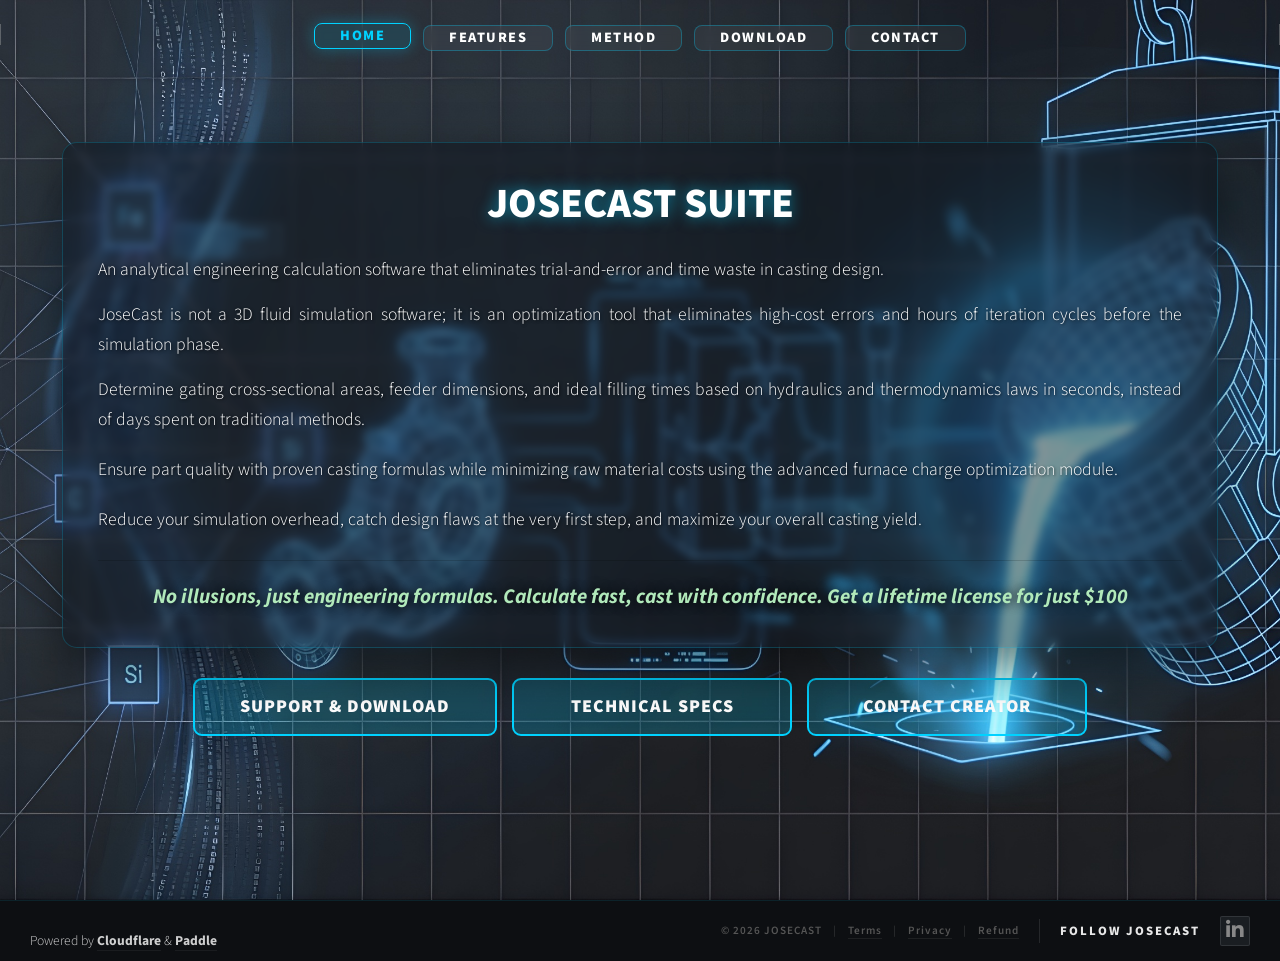
==== commit 59c39fdc: "Update index.html" ====
--- a/index.html
+++ b/index.html
@@ -25,7 +25,7 @@
 }
 
 /* SADECE TAŞMAYI ÖNLEMEK İÇİN - 3 SATIR */
-#header { height: auto !important; min-height: 100vh !important; padding-top: 70px !important; padding-bottom: 60px !important; }
+#header { height: auto !important; min-height: 100vh !important; padding-top: 70px !important; padding-bottom: 60px !important; display: flex !important; flex-direction: column !important; justify-content: center !important; align-items: center !important; }
 #nav { position: absolute !important; top: 0 !important; left: 0 !important; width: 100% !important; z-index: 500 !important; }
 .jose-hover:hover { background: rgba(0, 210, 255, 0.6) !important; }
 </style>
@@ -51,7 +51,7 @@
         <div class="inner">
             <header>
                 <div class="inner" style="
-                    margin: -20px auto 0 auto !important;
+                    margin: 0 auto !important;
                     position: relative !important;
                     transform: none !important;
                     z-index: 100 !important;
@@ -108,9 +108,9 @@
             </div>      
             <div style="color: #555555; font-size: 0.7em; font-weight: 600; letter-spacing: 1px; border-right: 1px solid rgba(255,255,255,0.1); padding-right: 20px; white-space: nowrap !important; display: inline-block;">
                 &copy; 2026 JOSECAST <span style="margin: 0 8px; opacity: 0.4;">|</span>
-                <a href="terms.html" style="color: inherit; text-decoration: none;">Terms</a> <span style="margin: 0 8px; opacity: 0.4;">|</span>
-                <a href="privacy.html" style="color: inherit; text-decoration: none;">Privacy</a> <span style="margin: 0 8px; opacity: 0.4;">|</span>
-                <a href="refund.html" style="color: inherit; text-decoration: none;">Refund</a>
+                <a href="terms.html" style="color: inherit; text-decoration: none; transition: color 0.3s;" onmouseover="this.style.color='#00d2ff'" onmouseout="this.style.color='inherit'">Terms</a> <span style="margin: 0 8px; opacity: 0.4;">|</span>
+                <a href="privacy.html" style="color: inherit; text-decoration: none; transition: color 0.3s;" onmouseover="this.style.color='#00d2ff'" onmouseout="this.style.color='inherit'">Privacy</a> <span style="margin: 0 8px; opacity: 0.4;">|</span>
+                <a href="refund.html" style="color: inherit; text-decoration: none; transition: color 0.3s;" onmouseover="this.style.color='#00d2ff'" onmouseout="this.style.color='inherit'">Refund</a>
             </div>
             <h3 style="color: #ffffff; margin: 0; font-size: 0.8em; font-weight: 800; letter-spacing: 2px; text-transform: uppercase; white-space: nowrap; opacity: 0.9;">FOLLOW JOSECAST</h3>
             <div style="display: flex; gap: 10px;">
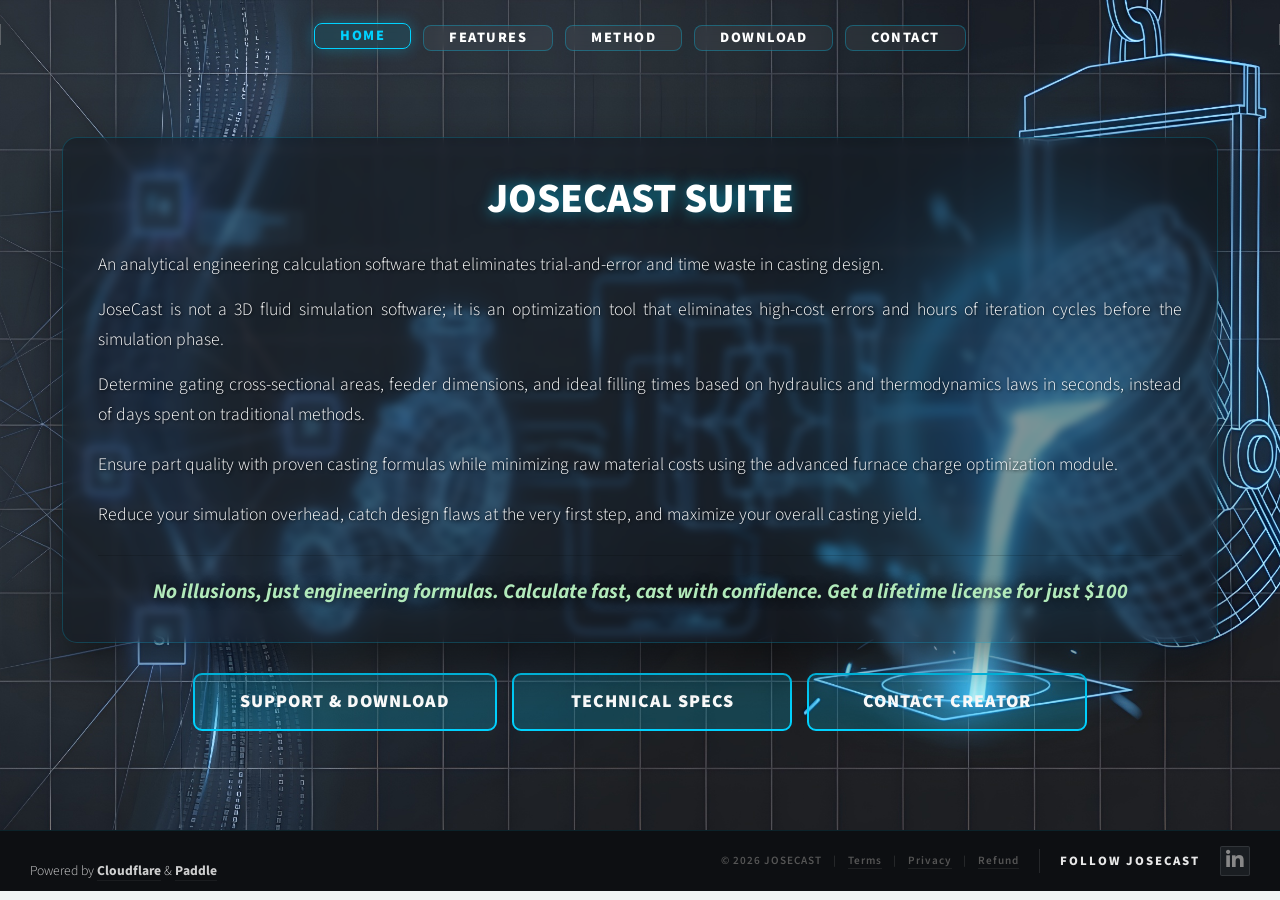
==== commit 9d8e246e: "Update index.html" ====
--- a/index.html
+++ b/index.html
@@ -25,7 +25,7 @@
 }
 
 /* SADECE TAŞMAYI ÖNLEMEK İÇİN - 3 SATIR */
-#header { height: auto !important; min-height: 100vh !important; padding-top: 70px !important; padding-bottom: 60px !important; display: flex !important; flex-direction: column !important; justify-content: center !important; align-items: center !important; }
+#header { height: auto !important; min-height: calc(100vh - 50px) !important; padding-top: 70px !important; padding-bottom: 20px !important; display: flex !important; flex-direction: column !important; justify-content: center !important; align-items: center !important; }
 #nav { position: absolute !important; top: 0 !important; left: 0 !important; width: 100% !important; z-index: 500 !important; }
 .jose-hover:hover { background: rgba(0, 210, 255, 0.6) !important; }
 </style>
@@ -99,7 +99,7 @@
     </div>
 
     <!-- Footer - ORİJİNAL AYNI -->
-    <div id="footer" style="padding: 8px 0; margin: 0; background: #0d0f12; clear: both; border-top: 1px solid rgba(0, 210, 255, 0.1); width: 100%;">
+    <div id="footer" style="padding: 8px 0; margin-top: -20px !important; position: relative; z-index: 10; margin: 0; background: #0d0f12; clear: both; border-top: 1px solid rgba(0, 210, 255, 0.1); width: 100%;">
         <div style="width: 100%; padding: 0 30px; display: flex; align-items: center; justify-content: flex-end; gap: 20px;">
             <div style="text-align: left !important; display: block !important; width: 100% !important; margin: 0 !important; padding: 0 !important;">
                 <p style="font-size: 0.85em; opacity: 0.8; margin: 20px 0 0 0 !important; padding: 0 !important; text-align: left !important;">
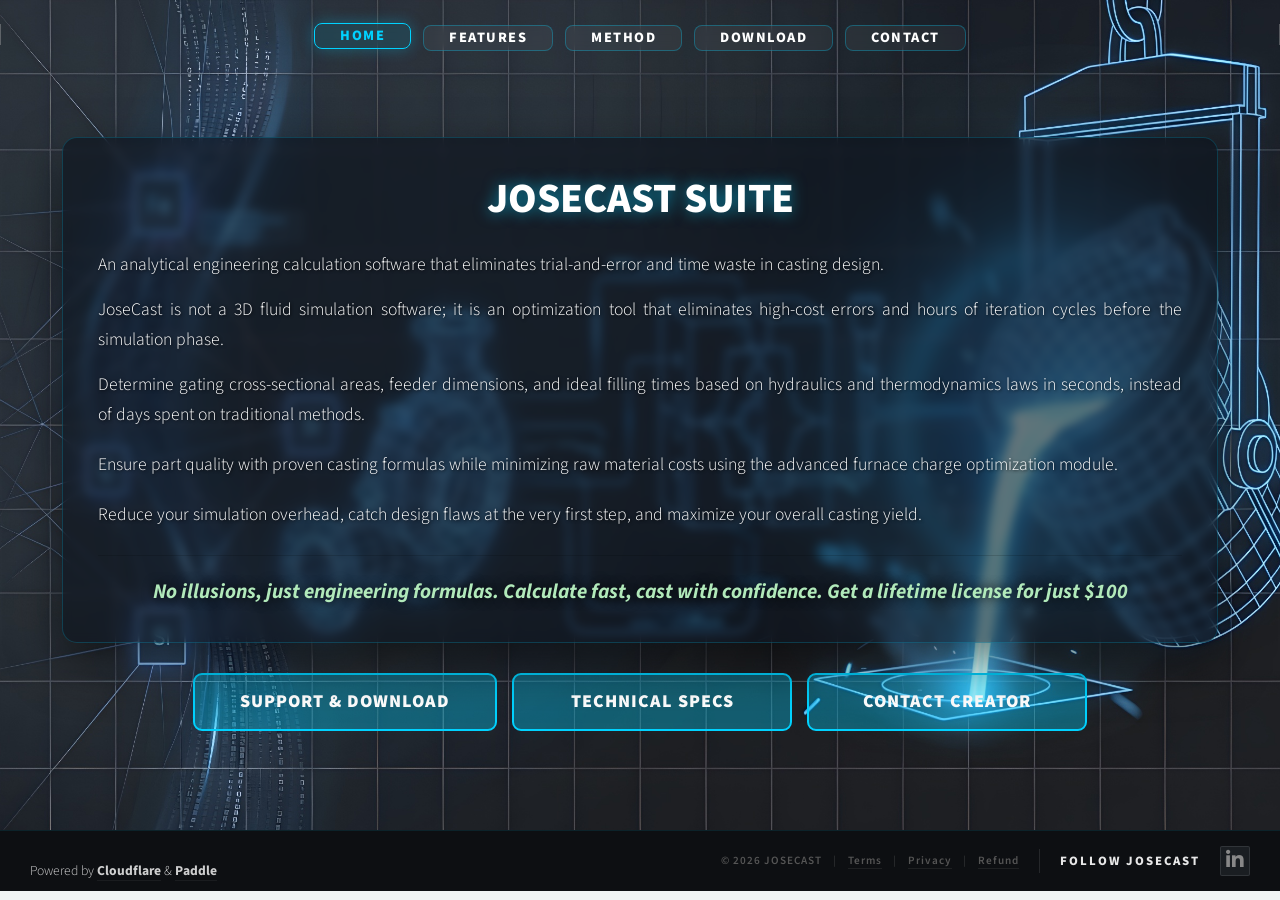
==== commit 0bebc664: "Update index.html" ====
--- a/index.html
+++ b/index.html
@@ -27,7 +27,7 @@
 /* SADECE TAŞMAYI ÖNLEMEK İÇİN - 3 SATIR */
 #header { height: auto !important; min-height: calc(100vh - 50px) !important; padding-top: 70px !important; padding-bottom: 20px !important; display: flex !important; flex-direction: column !important; justify-content: center !important; align-items: center !important; }
 #nav { position: absolute !important; top: 0 !important; left: 0 !important; width: 100% !important; z-index: 500 !important; }
-.jose-hover:hover { background: rgba(0, 210, 255, 0.6) !important; }
+.jose-hover:hover { background: rgba(0, 210, 255, 0.55) !important; }
 </style>
 
 <body class="homepage is-preload">
@@ -59,9 +59,9 @@
                     max-width: 1350px !important; 
                     display: block !important;
                     text-align: center !important;
-                    background: rgba(10, 17, 26, 0.45) !important; 
-                    backdrop-filter: blur(4px) !important; 
-                    -webkit-backdrop-filter: blur(4px) !important;
+                    background: rgba(10, 17, 26, 0.58) !important; 
+                    backdrop-filter: blur(5px) !important; 
+                    -webkit-backdrop-filter: blur(5px) !important;
                     padding: 35px !important;
                     border-radius: 15px !important;
                     border: 1px solid rgba(0, 210, 255, 0.2) !important; 
@@ -86,9 +86,9 @@
 
                 <div style="text-align: center; margin-top: 30px; width: 100%; clear: both;">
                     <div style="display: inline-flex; gap: 15px; flex-wrap: wrap; justify-content: center;">
-                        <a href="download.html" class="jose-hover" style="display: flex; align-items: center; justify-content: center; background: rgba(0, 210, 255, 0.2); color: #ffffff !important; border: 2px solid #00d2ff; border-radius: 0.5em; padding: 15px 45px; text-decoration: none; font-weight: 900 !important; font-size: 18px !important; text-transform: uppercase; letter-spacing: 1px; min-width: 280px; box-sizing: border-box; transition: 0.3s;">Support & Download</a>
-                        <a href="features.html" class="jose-hover" style="display: flex; align-items: center; justify-content: center; background: rgba(0, 210, 255, 0.2); color: #ffffff !important; border: 2px solid #00d2ff; border-radius: 0.5em; padding: 15px 45px; text-decoration: none; font-weight: 900 !important; font-size: 18px !important; text-transform: uppercase; letter-spacing: 1px; min-width: 280px; box-sizing: border-box; transition: 0.3s;">Technical Specs</a>
-                        <a href="https://www.linkedin.com/in/yusuf-furkan-atci-9a137a19b" target="_blank" class="jose-hover" style="display: flex; align-items: center; justify-content: center; background: rgba(0, 210, 255, 0.2); color: #ffffff !important; border: 2px solid #00d2ff; border-radius: 0.5em; padding: 15px 45px; text-decoration: none; font-weight: 900 !important; font-size: 18px !important; text-transform: uppercase; letter-spacing: 1px; min-width: 280px; box-sizing: border-box; transition: 0.3s;">Contact Creator</a>
+                        <a href="download.html" class="jose-hover" style="display: flex; align-items: center; justify-content: center; background: rgba(0, 210, 255, 0.35); color: #ffffff !important; border: 2px solid #00d2ff; border-radius: 0.5em; padding: 15px 45px; text-decoration: none; font-weight: 900 !important; font-size: 18px !important; text-transform: uppercase; letter-spacing: 1px; min-width: 280px; box-sizing: border-box; transition: 0.3s;">Support & Download</a>
+                        <a href="features.html" class="jose-hover" style="display: flex; align-items: center; justify-content: center; background: rgba(0, 210, 255, 0.35); color: #ffffff !important; border: 2px solid #00d2ff; border-radius: 0.5em; padding: 15px 45px; text-decoration: none; font-weight: 900 !important; font-size: 18px !important; text-transform: uppercase; letter-spacing: 1px; min-width: 280px; box-sizing: border-box; transition: 0.3s;">Technical Specs</a>
+                        <a href="https://www.linkedin.com/in/yusuf-furkan-atci-9a137a19b" target="_blank" class="jose-hover" style="display: flex; align-items: center; justify-content: center; background: rgba(0, 210, 255, 0.35); color: #ffffff !important; border: 2px solid #00d2ff; border-radius: 0.5em; padding: 15px 45px; text-decoration: none; font-weight: 900 !important; font-size: 18px !important; text-transform: uppercase; letter-spacing: 1px; min-width: 280px; box-sizing: border-box; transition: 0.3s;">Contact Creator</a>
                     </div>
                 </div>
             </header>
@@ -114,7 +114,7 @@
             </div>
             <h3 style="color: #ffffff; margin: 0; font-size: 0.8em; font-weight: 800; letter-spacing: 2px; text-transform: uppercase; white-space: nowrap; opacity: 0.9;">FOLLOW JOSECAST</h3>
             <div style="display: flex; gap: 10px;">
-                <a href="https://www.linkedin.com/company/josecast-suite" target="_blank" rel="noopener noreferrer" style="display: flex; align-items: center; justify-content: center; width: 30px; height: 30px; background-color: #1a1e22; border: 1px solid rgba(255, 255, 255, 0.1); border-radius: 2px; color: #888888; font-size: 1em; text-decoration: none;">
+                <a href="https://www.linkedin.com/company/josecast-suite" target="_blank" rel="noopener noreferrer" style="display: flex; align-items: center; justify-content: center; width: 30px; height: 30px; background-color: #1a1e22; border: 1px solid rgba(255, 255, 255, 0.1); border-radius: 2px; color: #888888; font-size: 1em; text-decoration: none; transition: all 0.3s;" onmouseover="this.style.borderColor='#00d2ff'; this.style.color='#00d2ff';" onmouseout="this.style.borderColor='rgba(255, 255, 255, 0.1)'; this.style.color='#888888';">
                     <i class="icon brands fa-linkedin-in"></i>
                 </a>
             </div>
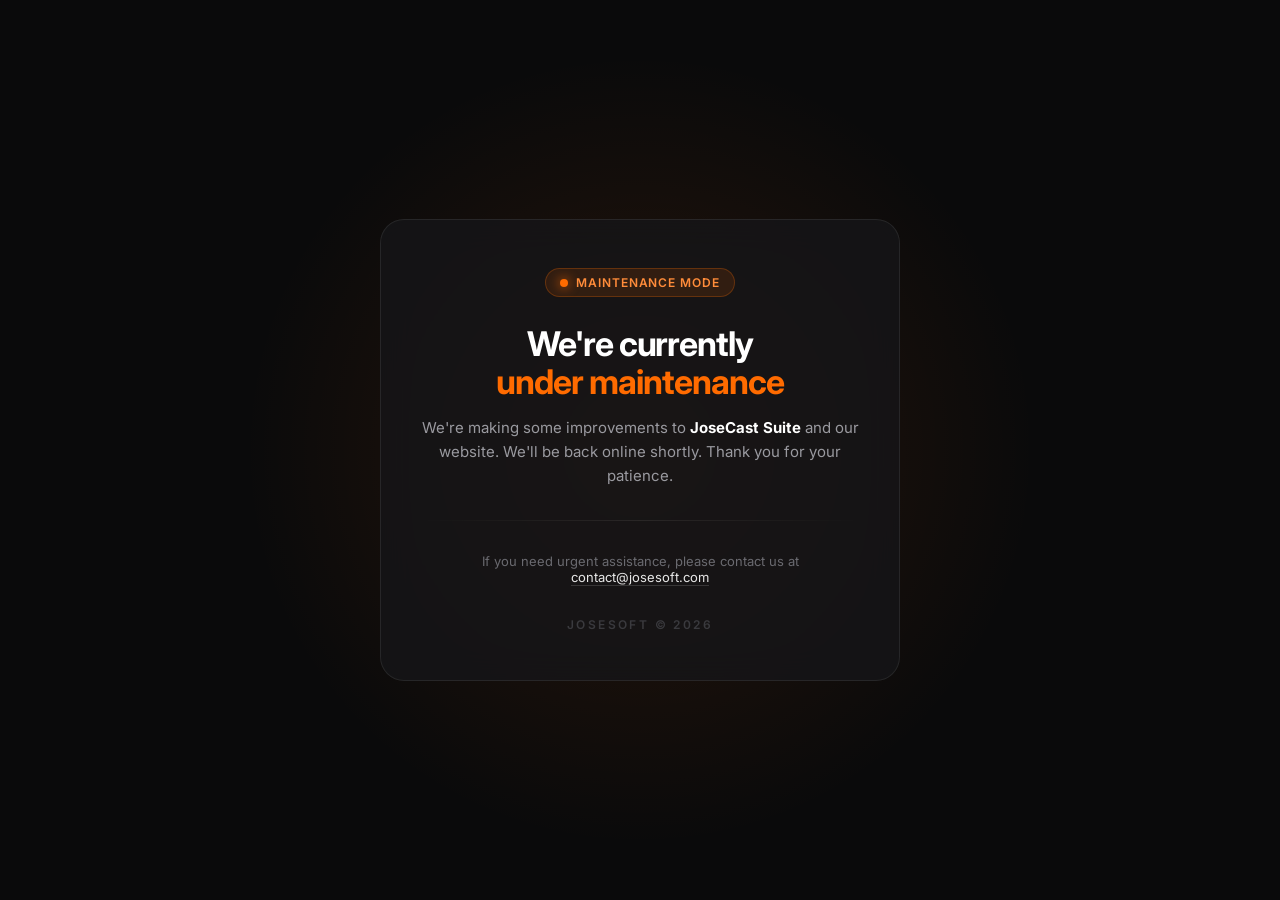
==== commit d8a1657d: "bakim modu - tek dosya" ====
--- a/index.html
+++ b/index.html
@@ -1,135 +1,124 @@
-
-<!DOCTYPE HTML>
-<html>
-<head>
-    <title>JoseCast Suite - Professional Foundry Software</title>
-    <meta charset="utf-8" />
-    <meta name="viewport" content="width=device-width, initial-scale=1, user-scalable=no" />
-    <link rel="stylesheet" href="assets/css/main.css" />
-    <noscript><link rel="stylesheet" href="assets/css/noscript.css" /></noscript>
-</head>
-<style>
-/* ORİJİNAL STİLLER - DOKUNMADIM */
-@media (max-width:768px){
- #footer>div{flex-direction:column!important;justify-content:center!important;align-items:center!important;gap:15px!important;padding:0 15px!important}
- #footer>div>div:first-child{width:100%!important;text-align:center!important;font-size:.8em!important}
- a[href^="mailto:"]{color:#00d2ff!important;word-break:break-all!important}
-}   
-/* 🔥 AKTİF SAYFA SEKME RENGİ (CURRENT) 🔥 */
-#nav > ul > li.current > a, #nav > ul > li > a:hover { 
-    color: #00d2ff !important;
-    border-color: #00d2ff !important;
-    background-color: rgba(0, 210, 255, 0.1) !important;
-    box-shadow: 0 0 15px rgba(0, 210, 255, 0.3) !important;
-    transform: translateY(-2px);
-}
-
-/* SADECE TAŞMAYI ÖNLEMEK İÇİN - 3 SATIR */
-#header { height: auto !important; min-height: calc(100vh - 50px) !important; padding-top: 70px !important; padding-bottom: 20px !important; display: flex !important; flex-direction: column !important; justify-content: center !important; align-items: center !important; }
-#nav { position: absolute !important; top: 0 !important; left: 0 !important; width: 100% !important; z-index: 500 !important; }
-.jose-hover:hover { background: rgba(0, 210, 255, 0.55) !important; }
-</style>
-
-<body class="homepage is-preload">
-<div id="page-wrapper">
-
-    <!-- Header -->
-    <div id="header">
-
-        <!-- Nav - ÜSTE ALINDI -->
-        <nav id="nav">
-            <ul>
-                <li class="current"><a href="index.html">Home</a></li>
-                <li><a href="features.html">Features</a></li>
-                <li><a href="method.html">Method</a></li>
-                <li><a href="download.html">Download</a></li>
-                <li><a href="Contact.html">Contact</a></li>
-            </ul>
-        </nav>
-
-        <!-- Inner -->
-        <div class="inner">
-            <header>
-                <div class="inner" style="
-                    margin: 0 auto !important;
-                    position: relative !important;
-                    transform: none !important;
-                    z-index: 100 !important;
-                    width: 95% !important; 
-                    max-width: 1350px !important; 
-                    display: block !important;
-                    text-align: center !important;
-                    background: rgba(10, 17, 26, 0.58) !important; 
-                    backdrop-filter: blur(5px) !important; 
-                    -webkit-backdrop-filter: blur(5px) !important;
-                    padding: 35px !important;
-                    border-radius: 15px !important;
-                    border: 1px solid rgba(0, 210, 255, 0.2) !important; 
-                    box-shadow: 0 20px 50px rgba(0,0,0,0.5) !important;
-                ">
-                    <header style="margin: 0 !important; padding: 0 !important; background: transparent !important;">
-                        <h2 style="margin-bottom: 25px !important; font-size: 2.6em !important; font-weight: 800 !important; color: #ffffff !important; text-shadow: 0 0 15px rgba(0, 210, 255, 0.6) !important;">JOSECAST SUITE</h2>
-                        
-                        <div style="color: #ffffff !important; line-height: 1.7 !important; font-size: 1.1em !important; text-shadow: 1px 1px 3px rgba(0,0,0,0.8);">
-                            <p style="margin-bottom: 15px !important;">An analytical engineering calculation software that eliminates trial-and-error and time waste in casting design.</p>
-                            <p style="margin-bottom: 15px !important;">JoseCast is not a 3D fluid simulation software; it is an optimization tool that eliminates high-cost errors and hours of iteration cycles before the simulation phase.</p>
-                            <p style="margin-bottom: 20px !important;">Determine gating cross-sectional areas, feeder dimensions, and ideal filling times based on hydraulics and thermodynamics laws in seconds, instead of days spent on traditional methods.</p>
-                            <p style="margin-bottom: 20px !important;">Ensure part quality with proven casting formulas while minimizing raw material costs using the advanced furnace charge optimization module.</p>
-                            <p style="margin-bottom: 20px !important;">Reduce your simulation overhead, catch design flaws at the very first step, and maximize your overall casting yield.</p>
-                        </div>
-
-                        <p style="margin-top: 25px !important; font-weight: 700; font-style: italic; color: #b1e9ba; text-shadow: 0 0 12px rgba(0, 0, 0, 0.969); border-top: 1px solid rgba(0, 0, 0, 0.15); padding-top: 20px;">
-                            No illusions, just engineering formulas. Calculate fast, cast with confidence. Get a lifetime license for just $100
-                        </p>
-                    </header>
-                </div>
-
-                <div style="text-align: center; margin-top: 30px; width: 100%; clear: both;">
-                    <div style="display: inline-flex; gap: 15px; flex-wrap: wrap; justify-content: center;">
-                        <a href="download.html" class="jose-hover" style="display: flex; align-items: center; justify-content: center; background: rgba(0, 210, 255, 0.35); color: #ffffff !important; border: 2px solid #00d2ff; border-radius: 0.5em; padding: 15px 45px; text-decoration: none; font-weight: 900 !important; font-size: 18px !important; text-transform: uppercase; letter-spacing: 1px; min-width: 280px; box-sizing: border-box; transition: 0.3s;">Support & Download</a>
-                        <a href="features.html" class="jose-hover" style="display: flex; align-items: center; justify-content: center; background: rgba(0, 210, 255, 0.35); color: #ffffff !important; border: 2px solid #00d2ff; border-radius: 0.5em; padding: 15px 45px; text-decoration: none; font-weight: 900 !important; font-size: 18px !important; text-transform: uppercase; letter-spacing: 1px; min-width: 280px; box-sizing: border-box; transition: 0.3s;">Technical Specs</a>
-                        <a href="https://www.linkedin.com/in/yusuf-furkan-atci-9a137a19b" target="_blank" class="jose-hover" style="display: flex; align-items: center; justify-content: center; background: rgba(0, 210, 255, 0.35); color: #ffffff !important; border: 2px solid #00d2ff; border-radius: 0.5em; padding: 15px 45px; text-decoration: none; font-weight: 900 !important; font-size: 18px !important; text-transform: uppercase; letter-spacing: 1px; min-width: 280px; box-sizing: border-box; transition: 0.3s;">Contact Creator</a>
-                    </div>
-                </div>
-            </header>
-            <footer>
-                <a href="#banner" class="button circled scrolly">Start</a>
-            </footer>
-        </div>
-    </div>
-
-    <!-- Footer - ORİJİNAL AYNI -->
-    <div id="footer" style="padding: 8px 0; margin-top: -20px !important; position: relative; z-index: 10; margin: 0; background: #0d0f12; clear: both; border-top: 1px solid rgba(0, 210, 255, 0.1); width: 100%;">
-        <div style="width: 100%; padding: 0 30px; display: flex; align-items: center; justify-content: flex-end; gap: 20px;">
-            <div style="text-align: left !important; display: block !important; width: 100% !important; margin: 0 !important; padding: 0 !important;">
-                <p style="font-size: 0.85em; opacity: 0.8; margin: 20px 0 0 0 !important; padding: 0 !important; text-align: left !important;">
-                    Powered by <a href="https://www.cloudflare.com" target="_blank" style="text-decoration: none; color: inherit; font-weight: bold;">Cloudflare</a> & <a href="https://www.paddle.com" target="_blank" style="text-decoration: none; color: inherit; font-weight: bold;">Paddle</a>
-                </p>
-            </div>      
-            <div style="color: #555555; font-size: 0.7em; font-weight: 600; letter-spacing: 1px; border-right: 1px solid rgba(255,255,255,0.1); padding-right: 20px; white-space: nowrap !important; display: inline-block;">
-                &copy; 2026 JOSECAST <span style="margin: 0 8px; opacity: 0.4;">|</span>
-                <a href="terms.html" style="color: inherit; text-decoration: none; transition: color 0.3s;" onmouseover="this.style.color='#00d2ff'" onmouseout="this.style.color='inherit'">Terms</a> <span style="margin: 0 8px; opacity: 0.4;">|</span>
-                <a href="privacy.html" style="color: inherit; text-decoration: none; transition: color 0.3s;" onmouseover="this.style.color='#00d2ff'" onmouseout="this.style.color='inherit'">Privacy</a> <span style="margin: 0 8px; opacity: 0.4;">|</span>
-                <a href="refund.html" style="color: inherit; text-decoration: none; transition: color 0.3s;" onmouseover="this.style.color='#00d2ff'" onmouseout="this.style.color='inherit'">Refund</a>
-            </div>
-            <h3 style="color: #ffffff; margin: 0; font-size: 0.8em; font-weight: 800; letter-spacing: 2px; text-transform: uppercase; white-space: nowrap; opacity: 0.9;">FOLLOW JOSECAST</h3>
-            <div style="display: flex; gap: 10px;">
-                <a href="https://www.linkedin.com/company/josecast-suite" target="_blank" rel="noopener noreferrer" style="display: flex; align-items: center; justify-content: center; width: 30px; height: 30px; background-color: #1a1e22; border: 1px solid rgba(255, 255, 255, 0.1); border-radius: 2px; color: #888888; font-size: 1em; text-decoration: none; transition: all 0.3s;" onmouseover="this.style.borderColor='#00d2ff'; this.style.color='#00d2ff';" onmouseout="this.style.borderColor='rgba(255, 255, 255, 0.1)'; this.style.color='#888888';">
-                    <i class="icon brands fa-linkedin-in"></i>
-                </a>
-            </div>
-        </div>
-    </div>
-
-</div>
-
-<script src="assets/js/jquery.min.js"></script>
-<script src="assets/js/jquery.dropotron.min.js"></script>
-<script src="assets/js/jquery.scrolly.min.js"></script>
-<script src="assets/js/jquery.scrollex.min.js"></script>
-<script src="assets/js/browser.min.js"></script>
-<script src="assets/js/breakpoints.min.js"></script>
-<script src="assets/js/util.js"></script>
-<script src="assets/js/main.js"></script>
-</body>
-</html>
+<!DOCTYPE html>
+<html lang="en">
+<head>
+<meta charset="UTF-8">
+<meta name="viewport" content="width=device-width, initial-scale=1.0">
+<title>Under Maintenance - Josesoft</title>
+<meta name="robots" content="noindex, nofollow">
+<style>
+  @import url('https://fonts.googleapis.com/css2?family=Inter:wght@400;600;700&display=swap');
+  *{margin:0;padding:0;box-sizing:border-box}
+  body{
+    font-family:'Inter',system-ui,-apple-system,sans-serif;
+    background:#0a0a0b;
+    color:#e8e8e8;
+    min-height:100vh;
+    display:flex;
+    align-items:center;
+    justify-content:center;
+    padding:24px;
+    position:relative;
+    overflow:hidden;
+  }
+  body::before{
+    content:'';
+    position:absolute;
+    width:800px;height:800px;
+    background:radial-gradient(circle at center, rgba(255,107,0,0.12) 0%, transparent 70%);
+    top:50%;left:50%;
+    transform:translate(-50%,-50%);
+    pointer-events:none;
+  }
+  .card{
+    width:100%;
+    max-width:520px;
+    background:rgba(22,22,24,0.8);
+    border:1px solid rgba(255,255,255,0.08);
+    border-radius:24px;
+    padding:48px 40px;
+    backdrop-filter:blur(16px);
+    position:relative;
+    z-index:1;
+    text-align:center;
+  }
+  .badge{
+    display:inline-flex;
+    align-items:center;
+    gap:8px;
+    background:rgba(255,107,0,0.12);
+    border:1px solid rgba(255,107,0,0.25);
+    color:#ff8c3a;
+    font-size:12px;
+    font-weight:600;
+    letter-spacing:0.08em;
+    text-transform:uppercase;
+    padding:6px 14px;
+    border-radius:100px;
+    margin-bottom:28px;
+  }
+  .dot{
+    width:8px;height:8px;
+    background:#ff6b00;
+    border-radius:50%;
+    box-shadow:0 0 12px #ff6b00;
+    animation:pulse 2s infinite;
+  }
+  @keyframes pulse{0%,100%{opacity:1;transform:scale(1)}50%{opacity:0.7;transform:scale(0.9)}}
+  h1{
+    font-size:34px;
+    line-height:1.1;
+    font-weight:700;
+    letter-spacing:-0.03em;
+    margin-bottom:16px;
+    color:#fff;
+  }
+  h1 span{color:#ff6b00}
+  p{
+    font-size:15px;
+    line-height:1.6;
+    color:#9a9aa0;
+    margin-bottom:32px;
+  }
+  .divider{
+    height:1px;
+    background:linear-gradient(90deg, transparent, rgba(255,255,255,0.08), transparent);
+    margin:32px 0;
+  }
+  .contact{
+    font-size:13px;
+    color:#6a6a70;
+  }
+  .contact a{
+    color:#e8e8e8;
+    text-decoration:none;
+    border-bottom:1px solid rgba(255,255,255,0.15);
+    transition:all .2s;
+  }
+  .contact a:hover{color:#ff6b00;border-color:#ff6b00}
+  .logo{
+    margin-top:32px;
+    font-size:12px;
+    letter-spacing:0.2em;
+    text-transform:uppercase;
+    color:#3a3a3e;
+    font-weight:600;
+  }
+</style>
+</head>
+<body>
+  <div class="card">
+    <div class="badge"><span class="dot"></span> Maintenance Mode</div>
+    <h1>We're currently<br><span>under maintenance</span></h1>
+    <p>
+      We're making some improvements to <strong style="color:#fff;">JoseCast Suite</strong> and our website.
+      We'll be back online shortly. Thank you for your patience.
+    </p>
+    <div class="divider"></div>
+    <div class="contact">
+      If you need urgent assistance, please contact us at<br>
+      <a href="mailto:contact@josesoft.com">contact@josesoft.com</a>
+    </div>
+    <div class="logo">Josesoft © 2026</div>
+  </div>
+</body>
+</html>
